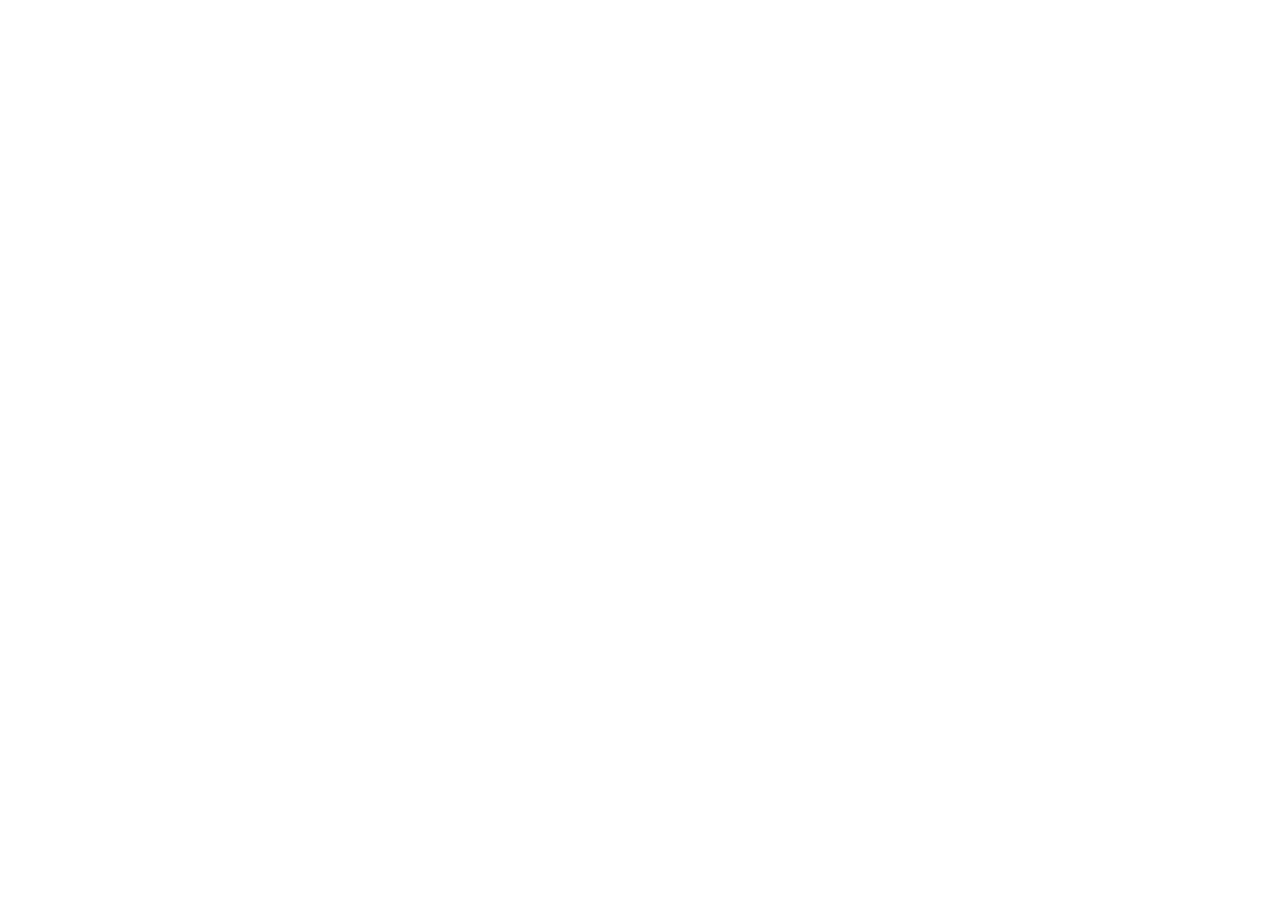
==== index.html @ c34fb23b "gg" ====
<!DOCTYPE html>
<html lang="en">
<head>
    <meta charset="UTF-8">
    <meta http-equiv="X-UA-Compatible" content="IE=edge">
    <meta name="viewport" content="width=device-width, initial-scale=1.0">
    <title>Portfolio</title>

    <!-- font 불러오기-->
    <link href="https://fonts.googleapis.com/css2?family=Noto+Sans+KR:wght@400;700;900&display=swap" rel="stylesheet">

    <!-- Style 불러오기 -->
    <link rel="stylesheet" href="./src/css/index.css">

    <!-- 스크립트 불러오기 -->
    <script src="./src/scripts/jquery-3.6.0.min.js" defer></script>
    <script src="./src/scripts/main.js"></script>
</head>
<body>
    <header class="header">

    </header>
</body>
</html>
---- src/css/index.css ----
/* http://meyerweb.com/eric/tools/css/reset/ 
   v2.0 | 20110126
   License: none (public domain)
*/
html, body, div, span, applet, object, iframe,
h1, h2, h3, h4, h5, h6, p, blockquote, pre,
a, abbr, acronym, address, big, cite, code,
del, dfn, em, img, ins, kbd, q, s, samp,
small, strike, strong, sub, sup, tt, var,
b, u, i, center,
dl, dt, dd, ol, ul, li,
fieldset, form, label, legend,
table, caption, tbody, tfoot, thead, tr, th, td,
article, aside, canvas, details, embed,
figure, figcaption, footer, header, hgroup,
menu, nav, output, ruby, section, summary,
time, mark, audio, video {
  margin: 0;
  padding: 0;
  border: 0;
  font-size: 100%;
  font: inherit;
  vertical-align: baseline;
}

/* HTML5 display-role reset for older browsers */
article, aside, details, figcaption, figure,
footer, header, hgroup, menu, nav, section {
  display: block;
}

body {
  line-height: 1;
}

ol, ul {
  list-style: none;
}

blockquote, q {
  quotes: none;
}

blockquote:before, blockquote:after,
q:before, q:after {
  content: "";
  content: none;
}

table {
  border-collapse: collapse;
  border-spacing: 0;
}
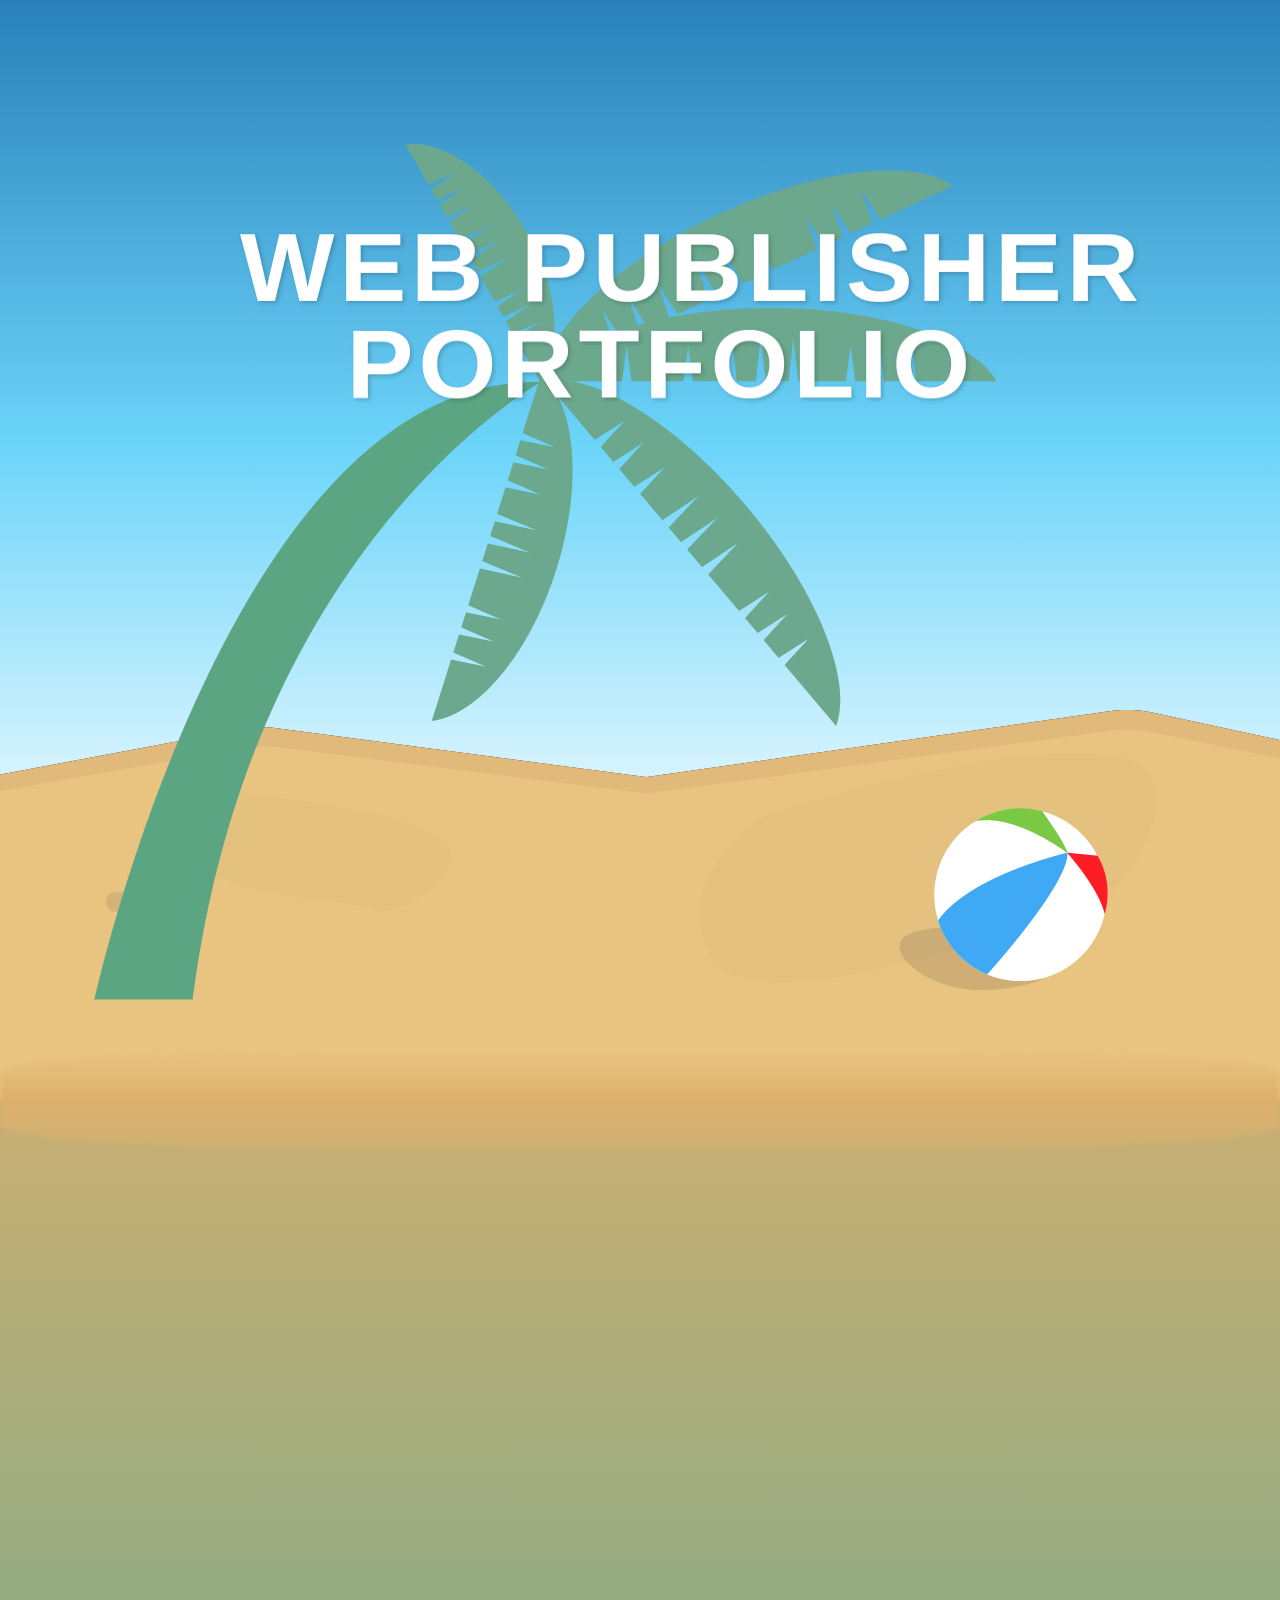
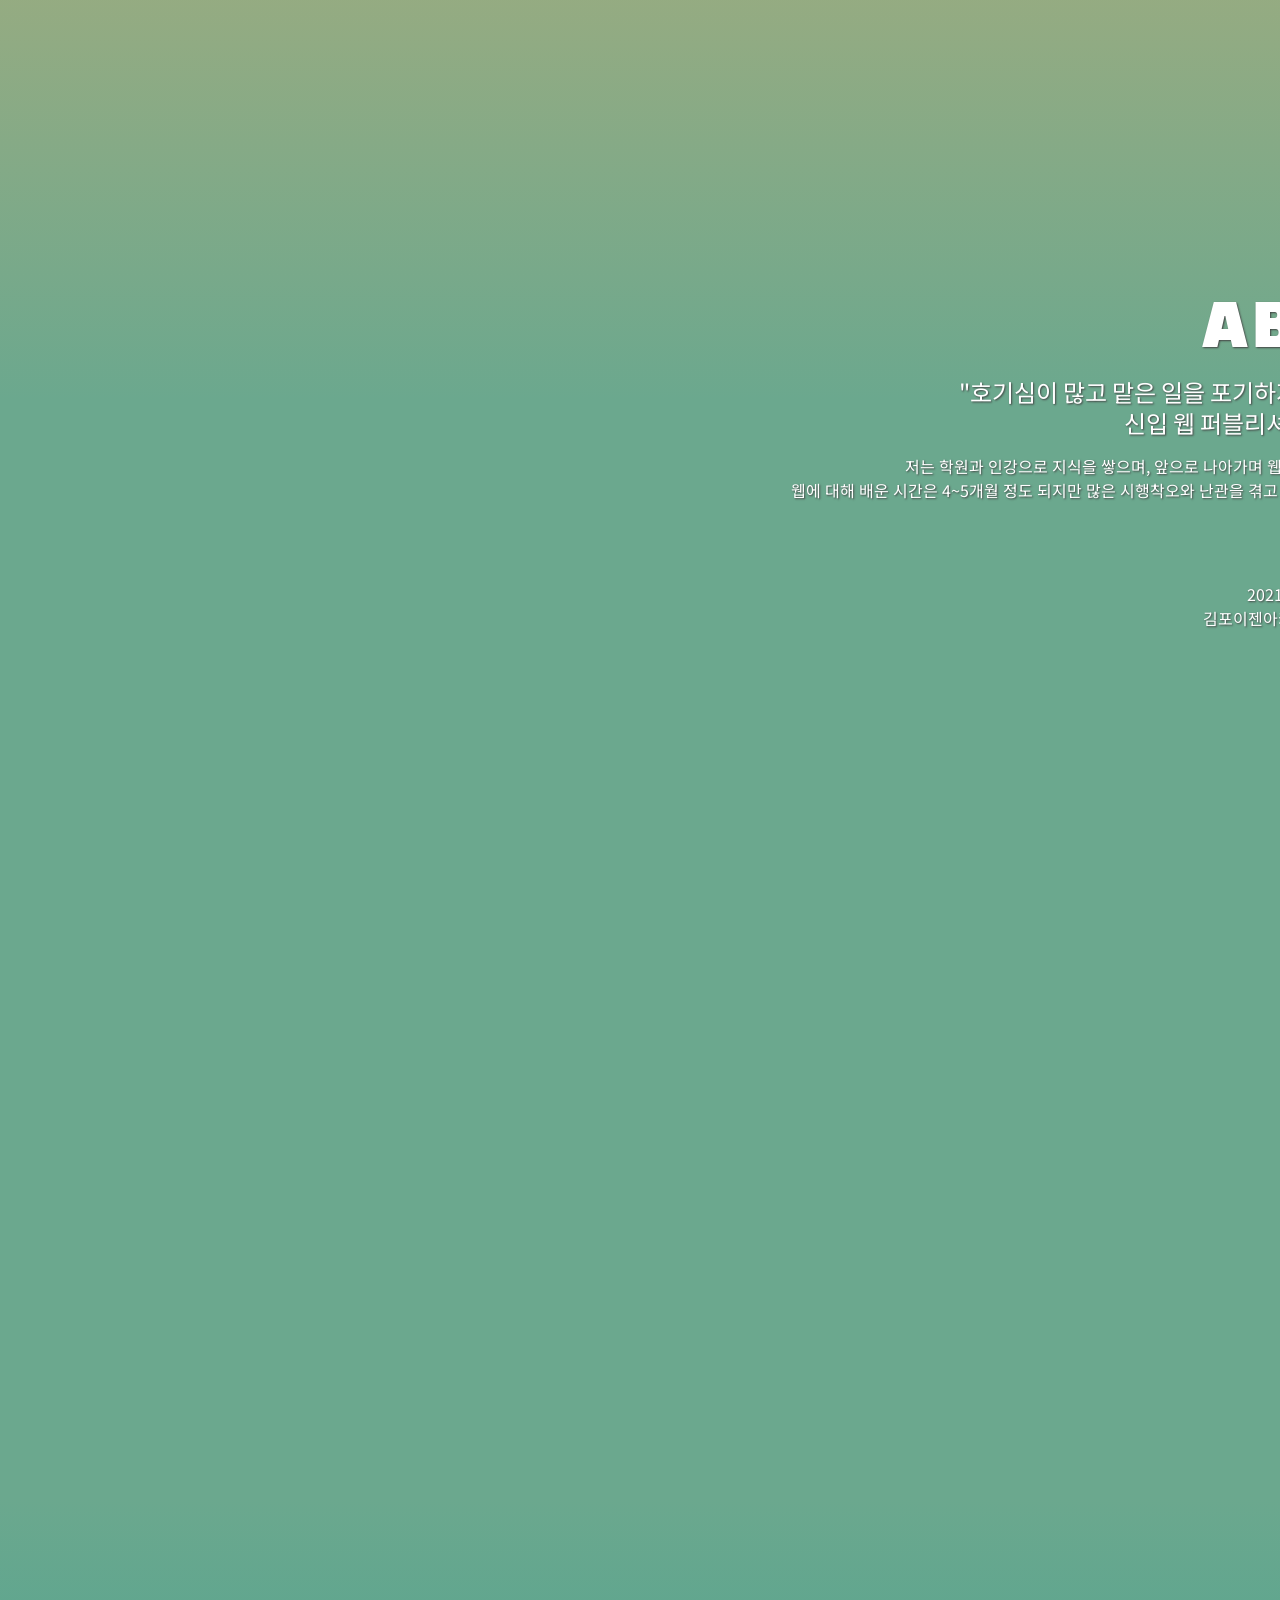
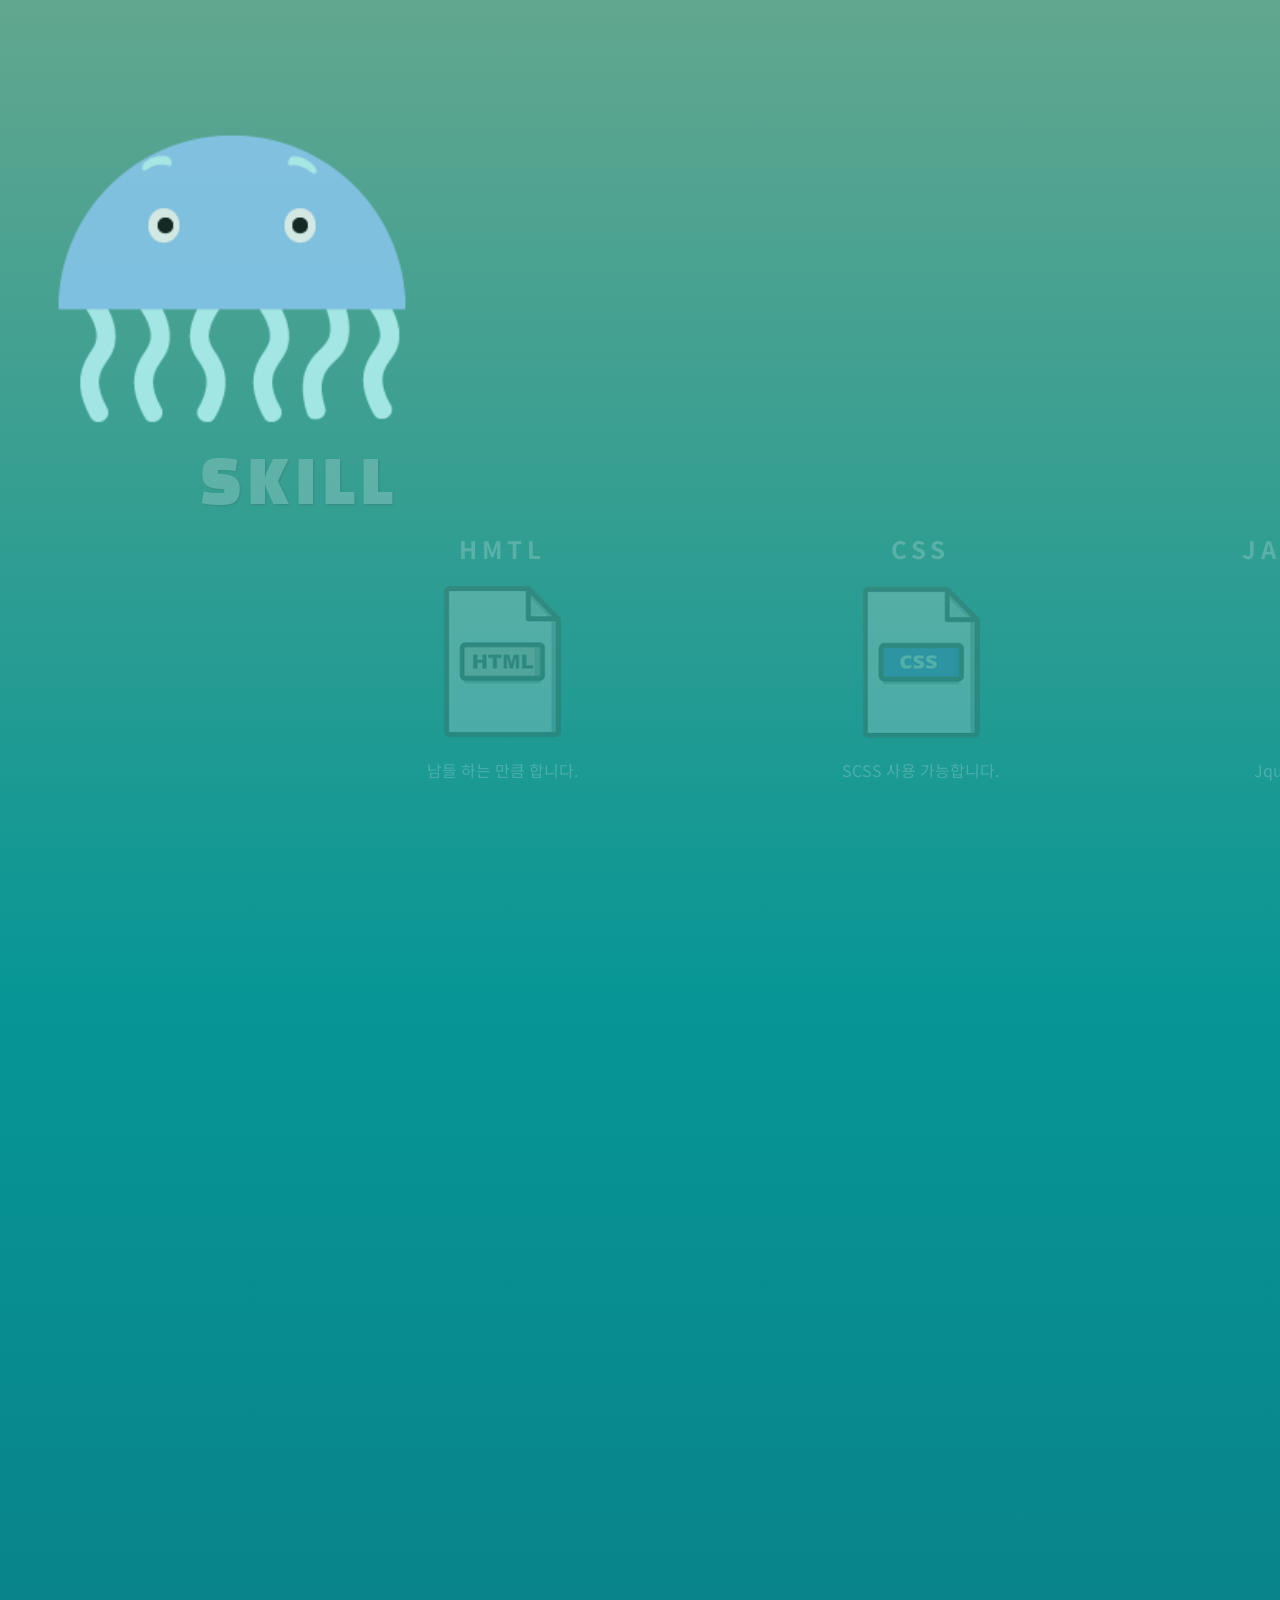
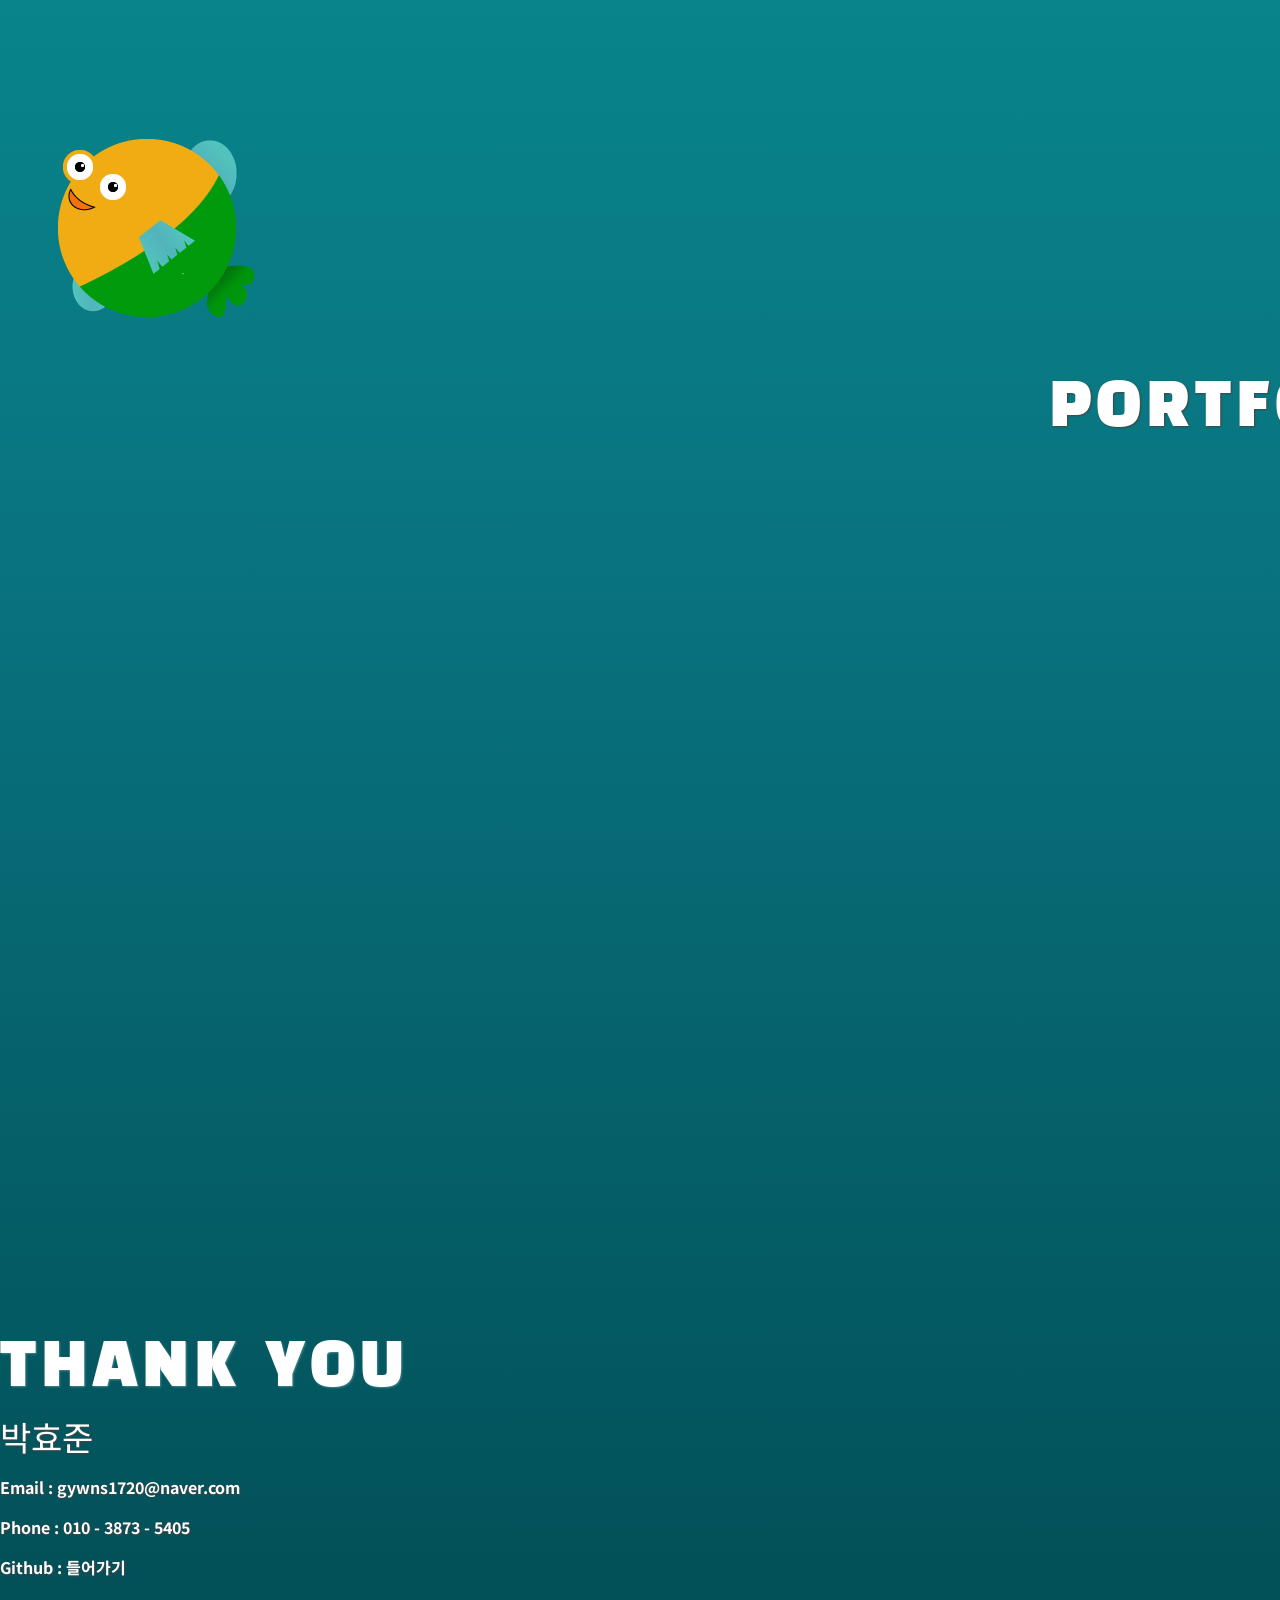
==== commit 2c0e1a12: "Update 0.1" ====
--- a/index.html
+++ b/index.html
@@ -1,24 +1,217 @@
 <!DOCTYPE html>
 <html lang="en">
+
 <head>
     <meta charset="UTF-8">
     <meta http-equiv="X-UA-Compatible" content="IE=edge">
     <meta name="viewport" content="width=device-width, initial-scale=1.0">
     <title>Portfolio</title>
-
+    <link rel="icon" type="image/png" sizes="32x32" href="/src/images/favicon.ico">
     <!-- font 불러오기-->
-    <link href="https://fonts.googleapis.com/css2?family=Noto+Sans+KR:wght@400;700;900&display=swap" rel="stylesheet">
+    <link
+        href="https://fonts.googleapis.com/css2?family=Black+Han+Sans&family=Noto+Sans+KR:wght@400;700;900&display=swap"
+        rel="stylesheet">
 
     <!-- Style 불러오기 -->
     <link rel="stylesheet" href="./src/css/index.css">
 
     <!-- 스크립트 불러오기 -->
     <script src="./src/scripts/jquery-3.6.0.min.js" defer></script>
-    <script src="./src/scripts/main.js"></script>
+    <script src="./src/scripts/snap.svg-min.js" defer></script>
+    <!-- Lodash 의 타이머 -->
+    <script src="./src/scripts/lodash.min.js" defer></script>
+
+
+    <script src="./src/scripts/stack.js"></script>
+    <script src="./src/scripts/main.js" defer></script>
+
+    <!--
+        font-family: 'Black Han Sans', sans-serif;
+        font-family: 'Noto Sans KR', sans-serif;
+
+     -->
 </head>
+
 <body>
-    <header class="header">
-
+    <header class="header header__background header__background--day">
+
+        <svg class="header__svg">
+            <desc>구름 및 나무, 비치볼</desc>
+            <defs>
+                <g id="cloude">
+                    <ellipse cx="41.5" , cy="49.5" , rx="31" , ry="29"></ellipse>
+                    <ellipse cx="68.5" , cy="51.5" , rx="25.5" , ry="25.5"></ellipse>
+                    <ellipse cx="100" , cy="47" , rx="26.4" , ry="24"></ellipse>
+                </g>
+            </defs>
+
+            <use x="104vw" y="100" xlink:href="#cloude" fill="#ffffff" class="svg__cloude">
+            </use>
+            <use x="120vw" y="50" xlink:href="#cloude" fill="#ffffff" class="svg__cloude">
+            </use>
+            <use x="225vw" y="22" xlink:href="#cloude" fill="#ffffff" class="svg__cloude">
+            </use>
+            <use x="200vw" y="250" xlink:href="#cloude" fill="#ffffff" class="svg__cloude">
+            </use>
+            <use x="313vw" y="400" xlink:href="#cloude" fill="#ffffff" class="svg__cloude">
+            </use>
+            <use x="313vw" y="320" xlink:href="#cloude" fill="#ffffff" class="svg__cloude">
+            </use>
+            <use x="413vw" y="360" xlink:href="#cloude" fill="#ffffff" class="svg__cloude">
+            </use>
+            <use x="413vw" y="220" xlink:href="#cloude" fill="#ffffff" class="svg__cloude">
+            </use>
+        </svg> <!-- 배경 -->
+        <img src="./src/images/bitchball.png" alt="bitchball" class="header__ball">
+
+
+        <div class="header__bottom"></div>
+        <div class="header__line"></div>
+        <img src="./src/images/tree.png" alt="Tree" class="header__tree">
+
+        <div class="header__wrap">
+            <h1 class="header__title">
+                <img src="/src/images/title.svg" alt="Title">
+            </h1>
+        </div>
     </header>
+    <section class="section section__background section__background--day">
+        <div class="section__wrap">
+            <div class="section__wrap--page1">
+                <svg class="about__svg">
+                    <desc>
+                        물방울
+                    </desc>
+                    <defs>
+                        <g id="water">
+                            <circle cx="83" cy="83" r="81" fill="#C4C4C4" fill-opacity="0.25" stroke="white"
+                                stroke-width="4" />
+                            <path
+                                d="M152.48 57.5C155.618 70.8901 161.716 87.5 149.842 87.5C137.968 87.5 145.48 78.3901 132.342 57.5C118.437 35.3901 107.106 21 118.98 21C130.854 21 143.98 42.5 152.48 57.5Z"
+                                fill="white" />
+                            <circle cx="143" cy="107" r="8" fill="white" />
+                        </g>
+                        <g id="water2">
+                            <circle cx="53.5" cy="53.5" r="51.5" fill="#C4C4C4" fill-opacity="0.25" stroke="white"
+                                stroke-width="4" />
+                            <path
+                                d="M98.2853 37.0632C100.308 45.6942 104.239 56.4006 96.5848 56.4006C88.931 56.4006 93.7733 50.5286 85.3047 37.0632C76.3417 22.8117 69.0382 13.5361 76.692 13.5361C84.3458 13.5361 92.8064 27.3946 98.2853 37.0632Z"
+                                fill="white" />
+                            <ellipse cx="92.1747" cy="68.9699" rx="5.15663" ry="5.15663" fill="white" />
+                        </g>
+                        <g id="water3">
+                            <circle cx="32" cy="32" r="30" fill="#C4C4C4" fill-opacity="0.25" stroke="white"
+                                stroke-width="4" />
+                            <path
+                                d="M7.82821 20.6146C10.4619 16.0125 13.1067 9.72441 16.4564 12.8449C19.8061 15.9654 15.2928 16.5611 13.5092 25.9069C11.6214 35.7983 11.0361 42.8354 7.68638 39.7149C4.33671 36.5944 6.28408 27.0798 7.82821 20.6146Z"
+                                fill="white" />
+                            <ellipse cx="14.0843" cy="45.0843" rx="3.08434" ry="3.08434" fill="white" />
+                        </g>
+                    </defs>
+
+                    <use x="050" y="100" xlink:href="#water" class="svg__water"></use>
+                    <use x="250" y="300" xlink:href="#water2" class="svg__water svg__water--small"></use>
+                    <use x="150" y="400" xlink:href="#water3" class="svg__water"></use>
+                </svg>
+                <div class="section__movebox">
+                    <h2 class="section__title">
+                        about
+                    </h2>
+                    <h3 class="section__subtitle">
+                        "호기심이 많고 맡은 일을 포기하지 않고 도전하는<br>
+                        신입 웹 퍼블리셔 박효준입니다."
+                    </h3>
+                    <p class="section__paragraph">
+                        저는 학원과 인강으로 지식을 쌓으며, 앞으로 나아가며 웹페이지를 제작했습니다.<br>
+                        웹에 대해 배운 시간은 4~5개월 정도 되지만 많은 시행착오와 난관을 겪고 배우며 성장하겠습니다.
+                    </p>
+                    <p class="section__paragraph">
+                        2021. 02. 24<br>
+                        춘천 한림대학교 졸업
+                    </p>
+                    <p class="section__paragraph">
+                        2021. 04. 08 ~ 2021. 08. 26<br>
+                        김포이젠아카데미 학원 웹과정 이수
+                    </p>
+                </div>
+
+            </div>
+            <div class="section__wrap--page2">
+                <img src="./src/images/jellyfish.svg" alt="해파리" class="svg__jellyfish">
+                <div class="section__movebox">
+                    <h2 class="section__title section__title--left">
+                        skill
+                    </h2>
+
+                    <div class="card__container">
+                        <div class="card">
+                            <h3 class="card__title">
+                                HMTL
+                            </h3>
+                            <figure class="card__image">
+                                <img src="./src/images/html5.png" alt="html5">
+                            </figure>
+                            <p class="card__description">
+                                남들 하는 만큼 합니다.
+                            </p>
+                        </div>
+                        <div class="card">
+                            <h3 class="card__title">
+                                CSS
+                            </h3>
+                            <figure class="card__image">
+                                <img src="./src/images/css.png" alt="css">
+                            </figure>
+                            <p class="card__description">
+                                SCSS 사용 가능합니다.
+                            </p>
+                        </div>
+                        <div class="card">
+                            <h3 class="card__title">
+                                JavaScript
+                            </h3>
+                            <figure class="card__image">
+                                <img src="./src/images/javascript.png" alt="javascript">
+                            </figure>
+                            <p class="card__description">
+                                Jquery 사용 가능합니다.
+                            </p>
+                        </div>
+                    </div>
+                </div>
+
+            </div>
+            <div class="section__wrap--page3">
+                <img src="./src/images/fish.svg" alt="fish" class="svg__fish">
+                <div class="section__movebox">
+                    <h2 class="section__title">
+                        portfolio
+                    </h2>
+                </div>
+
+            </div>
+            <div class="section__wrap--page4">
+                <h2 class="section__title section__title--left">
+                    Thank you
+                </h2>
+                <h3 class="section__subtitle section__subtitle--left
+                section__subtitle--large">
+                    박효준
+                </h3>
+                <p class="section__paragraph section__paragraph--left section__paragraph--bold">
+                    Email : gywns1720@naver.com
+                </p>
+                <p class="section__paragraph section__paragraph--left section__paragraph--bold">
+                    Phone : 010 - 3873 - 5405
+                </p>
+                <p class="section__paragraph section__paragraph--left section__paragraph--bold">
+                    Github : <a href="https://github.com/HyoJuns?tab=repositories">
+                        들어가기
+                    </a>
+                </p>
+            </div>
+        </div>
+    </section>
 </body>
+
 </html>
--- a/src/css/index.css
+++ b/src/css/index.css
@@ -1,20 +1,88 @@
-/* http://meyerweb.com/eric/tools/css/reset/ 
+/* http://meyerweb.com/eric/tools/css/reset/
    v2.0 | 20110126
    License: none (public domain)
 */
-html, body, div, span, applet, object, iframe,
-h1, h2, h3, h4, h5, h6, p, blockquote, pre,
-a, abbr, acronym, address, big, cite, code,
-del, dfn, em, img, ins, kbd, q, s, samp,
-small, strike, strong, sub, sup, tt, var,
-b, u, i, center,
-dl, dt, dd, ol, ul, li,
-fieldset, form, label, legend,
-table, caption, tbody, tfoot, thead, tr, th, td,
-article, aside, canvas, details, embed,
-figure, figcaption, footer, header, hgroup,
-menu, nav, output, ruby, section, summary,
-time, mark, audio, video {
+html,
+body,
+div,
+span,
+applet,
+object,
+iframe,
+h1,
+h2,
+h3,
+h4,
+h5,
+h6,
+p,
+blockquote,
+pre,
+a,
+abbr,
+acronym,
+address,
+big,
+cite,
+code,
+del,
+dfn,
+em,
+img,
+ins,
+kbd,
+q,
+s,
+samp,
+small,
+strike,
+strong,
+sub,
+sup,
+tt,
+var,
+b,
+u,
+i,
+center,
+dl,
+dt,
+dd,
+ol,
+ul,
+li,
+fieldset,
+form,
+label,
+legend,
+table,
+caption,
+tbody,
+tfoot,
+thead,
+tr,
+th,
+td,
+article,
+aside,
+canvas,
+details,
+embed,
+figure,
+figcaption,
+footer,
+header,
+hgroup,
+menu,
+nav,
+output,
+ruby,
+section,
+summary,
+time,
+mark,
+audio,
+video {
   margin: 0;
   padding: 0;
   border: 0;
@@ -24,8 +92,17 @@
 }
 
 /* HTML5 display-role reset for older browsers */
-article, aside, details, figcaption, figure,
-footer, header, hgroup, menu, nav, section {
+article,
+aside,
+details,
+figcaption,
+figure,
+footer,
+header,
+hgroup,
+menu,
+nav,
+section {
   display: block;
 }
 
@@ -33,16 +110,20 @@
   line-height: 1;
 }
 
-ol, ul {
+ol,
+ul {
   list-style: none;
 }
 
-blockquote, q {
+blockquote,
+q {
   quotes: none;
 }
 
-blockquote:before, blockquote:after,
-q:before, q:after {
+blockquote:before,
+blockquote:after,
+q:before,
+q:after {
   content: "";
   content: none;
 }
@@ -50,4 +131,270 @@
 table {
   border-collapse: collapse;
   border-spacing: 0;
+}
+
+* {
+  margin: 0;
+  padding: 0;
+  box-sizing: border-box;
+}
+
+html {
+  font-size: 62.5%;
+}
+
+body {
+  font-family: "Noto Sans KR", sans-serif;
+  min-height: 100vh;
+  overflow-x: hidden;
+  scroll-behavior: smooth;
+}
+
+#header__layout {
+  width: inherit;
+  height: inherit;
+}
+
+.header {
+  width: 100vw;
+  height: 100vh;
+  min-height: 100vh;
+}
+.header__background--day {
+  background: linear-gradient(180deg, #2980b9, #6dd5fa, #ffffff);
+  background-attachment: scroll;
+}
+.header__wrap {
+  width: 1440px;
+  height: 100%;
+  margin: 0 auto;
+  position: relative;
+}
+.header__title {
+  position: absolute;
+  top: 20rem;
+  left: 50%;
+  transform-origin: center;
+  transform: translate(-50%, 0) rotateX(0deg);
+  transition: all 1s cubic-bezier(0.63, 0.03, 0.95, 1.43);
+}
+.header__svg {
+  position: absolute;
+  width: 100vw;
+  height: 100%;
+  top: 0;
+  left: 0;
+  z-index: 0;
+}
+.header__bottom {
+  position: absolute;
+  width: 100vw;
+  height: 400px;
+  bottom: -20rem;
+  background: url("../images/dirt1.svg");
+}
+.header__line {
+  position: absolute;
+  bottom: -25rem;
+  width: 100vw;
+  height: 100px;
+  background: linear-gradient(180deg, #e9c481, #deb16c, #ccb072);
+  filter: blur(2px);
+  border-radius: 25%;
+}
+.header__ball {
+  position: absolute;
+  right: 50px;
+  bottom: -20rem;
+  z-index: 10;
+  transform: scale(1);
+  transition: transform 0.5s ease;
+}
+.header__ball:hover {
+  transform: scale(1.1);
+}
+.header__tree {
+  position: absolute;
+  left: 20px;
+  bottom: -10rem;
+  z-index: 0;
+}
+
+.section {
+  width: 100vw;
+  height: 5500px;
+  min-height: 100vh;
+}
+.section__background--day {
+  background: linear-gradient(180deg, #deb16c, #6ba88e, #6ba88e, #079695, #097581, #025058);
+}
+.section__movebox {
+  transform: translateX(200px);
+  opacity: 0.2;
+  transition: all 0.5s ease;
+}
+.section__wrap {
+  width: 1440px;
+  margin: 0 auto;
+  display: grid;
+  height: inherit;
+  grid-template-columns: repeat(2, 1fr);
+  grid-template-rows: 500px repeat(3, 1fr);
+  grid-template-areas: "about about" "skill skill" "portfolio portfolio" "footer footer";
+  position: relative;
+  padding-top: 100rem;
+  gap: 90rem;
+}
+.section__wrap--page1 {
+  position: relative;
+  height: 10%;
+  outline: none;
+  grid-area: about;
+}
+@supports (display: grid) {
+  .section__wrap--page1 {
+    height: 100%;
+  }
+}
+@supports not (display: grid) {
+  .section__wrap--page1 {
+    height: 10%;
+  }
+}
+.section__wrap--page2 {
+  position: relative;
+  height: 40%;
+  outline: none;
+  grid-area: skill;
+}
+@supports (display: grid) {
+  .section__wrap--page2 {
+    height: 100%;
+  }
+}
+@supports not (display: grid) {
+  .section__wrap--page2 {
+    height: 40%;
+  }
+}
+.section__wrap--page3 {
+  position: relative;
+  height: 40%;
+  outline: none;
+  grid-area: portfolio;
+}
+@supports (display: grid) {
+  .section__wrap--page3 {
+    height: 100%;
+  }
+}
+@supports not (display: grid) {
+  .section__wrap--page3 {
+    height: 40%;
+  }
+}
+.section__wrap--page4 {
+  position: relative;
+  height: 10%;
+  outline: none;
+  grid-area: footer;
+}
+@supports (display: grid) {
+  .section__wrap--page4 {
+    height: 100%;
+  }
+}
+@supports not (display: grid) {
+  .section__wrap--page4 {
+    height: 10%;
+  }
+}
+.section__title {
+  font-family: "Black Han Sans", sans-serif;
+  font-size: 6rem;
+  text-align: right;
+  text-transform: uppercase;
+  letter-spacing: 0.5rem;
+  text-shadow: 1px 1px 2px #444;
+  mix-blend-mode: screen;
+  color: #fff;
+}
+.section__title--left {
+  text-align: left;
+}
+.section__subtitle {
+  margin-top: 1.6rem;
+  font-size: 2.4rem;
+  text-align: right;
+  line-height: 1.3;
+  color: #fff;
+  font-weight: 400;
+  text-shadow: 1px 1px 2px #444;
+}
+.section__subtitle--left {
+  text-align: left;
+}
+.section__subtitle--large {
+  font-size: 3.4rem;
+}
+.section__paragraph {
+  margin-top: 1.6rem;
+  text-align: right;
+  font-size: 1.6rem;
+  color: #fff;
+  line-height: 1.5;
+  text-shadow: 1px 1px 2px #444;
+}
+.section__paragraph--left {
+  text-align: left;
+}
+.section__paragraph--bold {
+  font-weight: bold;
+}
+.section__paragraph > a {
+  text-decoration: none;
+  color: inherit;
+}
+
+.section--active {
+  transform: translateX(0);
+  opacity: 1;
+}
+
+.about__svg {
+  position: absolute;
+  bottom: -100rem;
+  left: -10rem;
+  width: 600px;
+  height: 600px;
+  opacity: 0;
+  transition: bottom 2s ease;
+}
+.about__svg--active {
+  bottom: 0;
+  opacity: 1;
+}
+
+.card__container {
+  display: flex;
+  margin-top: 2rem;
+  gap: 16px;
+  justify-content: space-evenly;
+}
+
+.card__title {
+  font-size: 2.4rem;
+  text-align: center;
+  color: white;
+  letter-spacing: 5px;
+  text-transform: uppercase;
+  font-weight: bold;
+}
+.card__image > img {
+  vertical-align: baseline;
+}
+.card__description {
+  font-size: 1.6rem;
+  text-align: center;
+  color: white;
 }
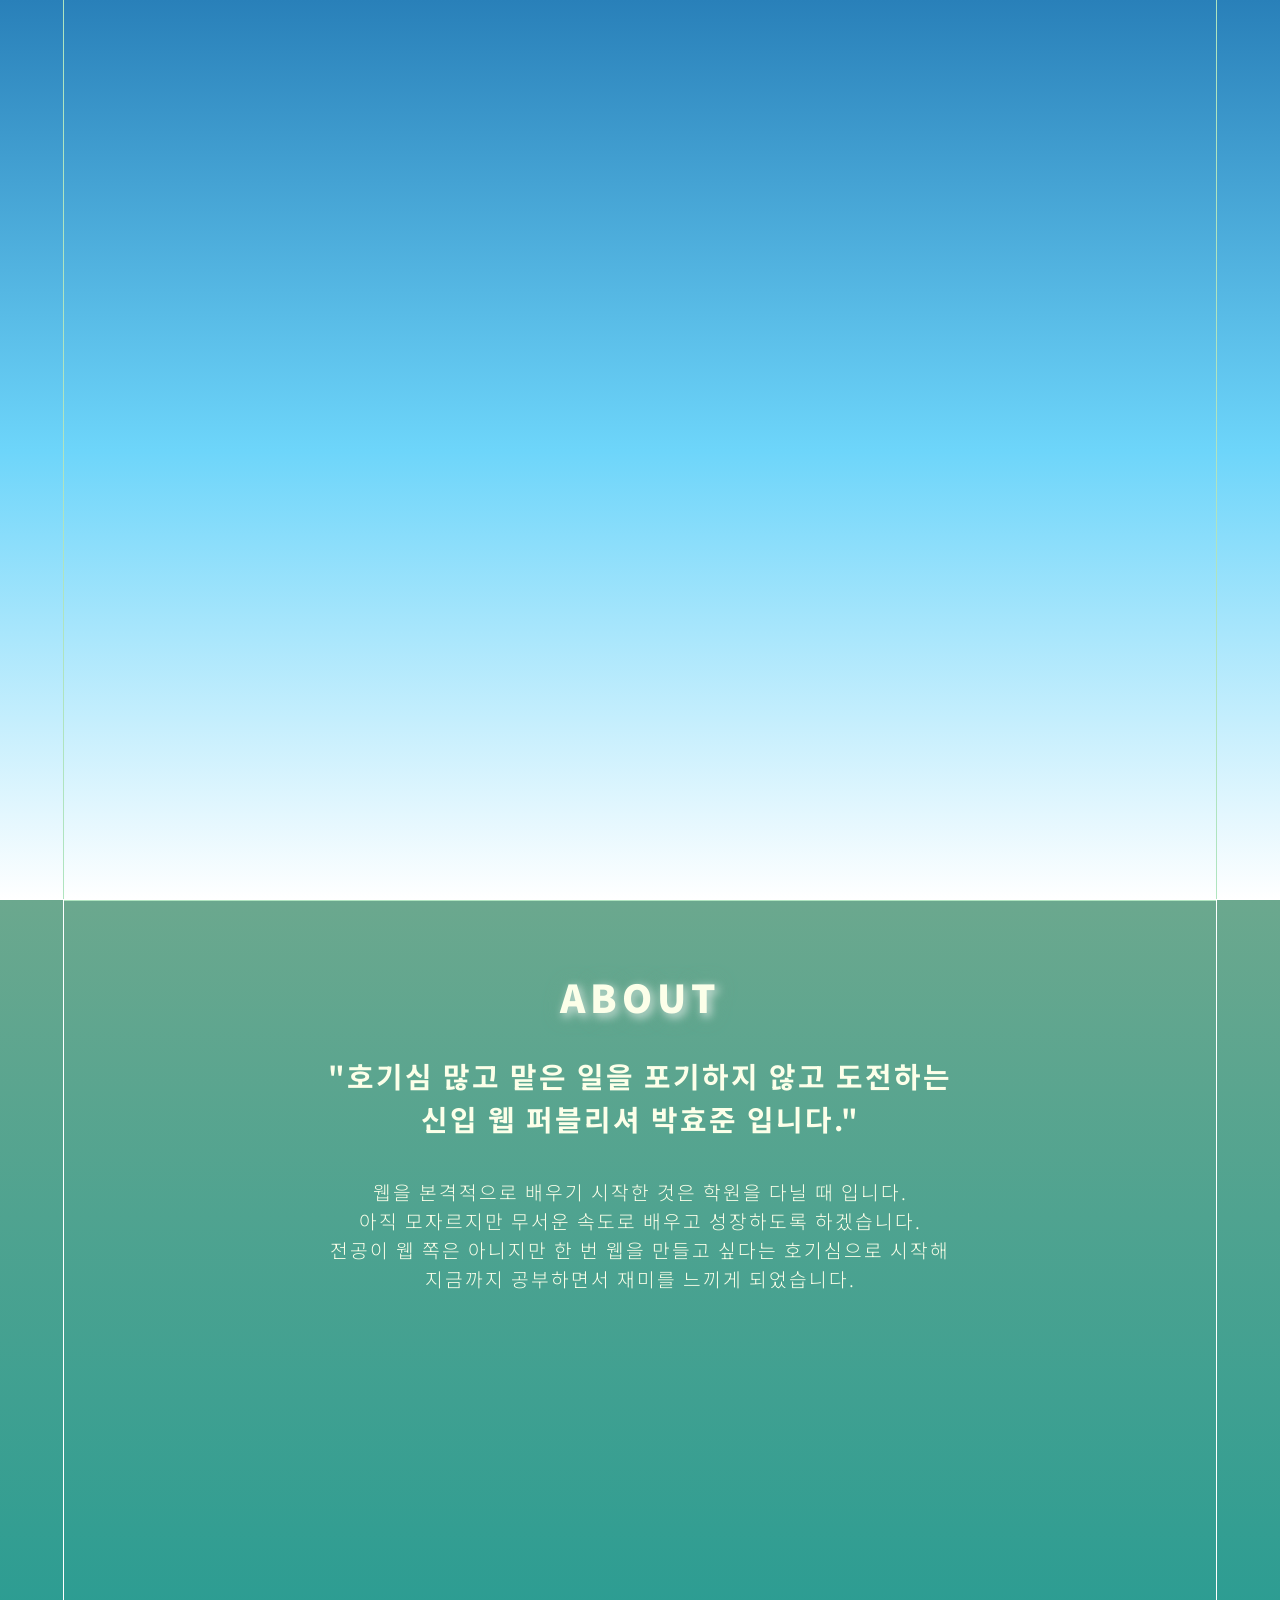
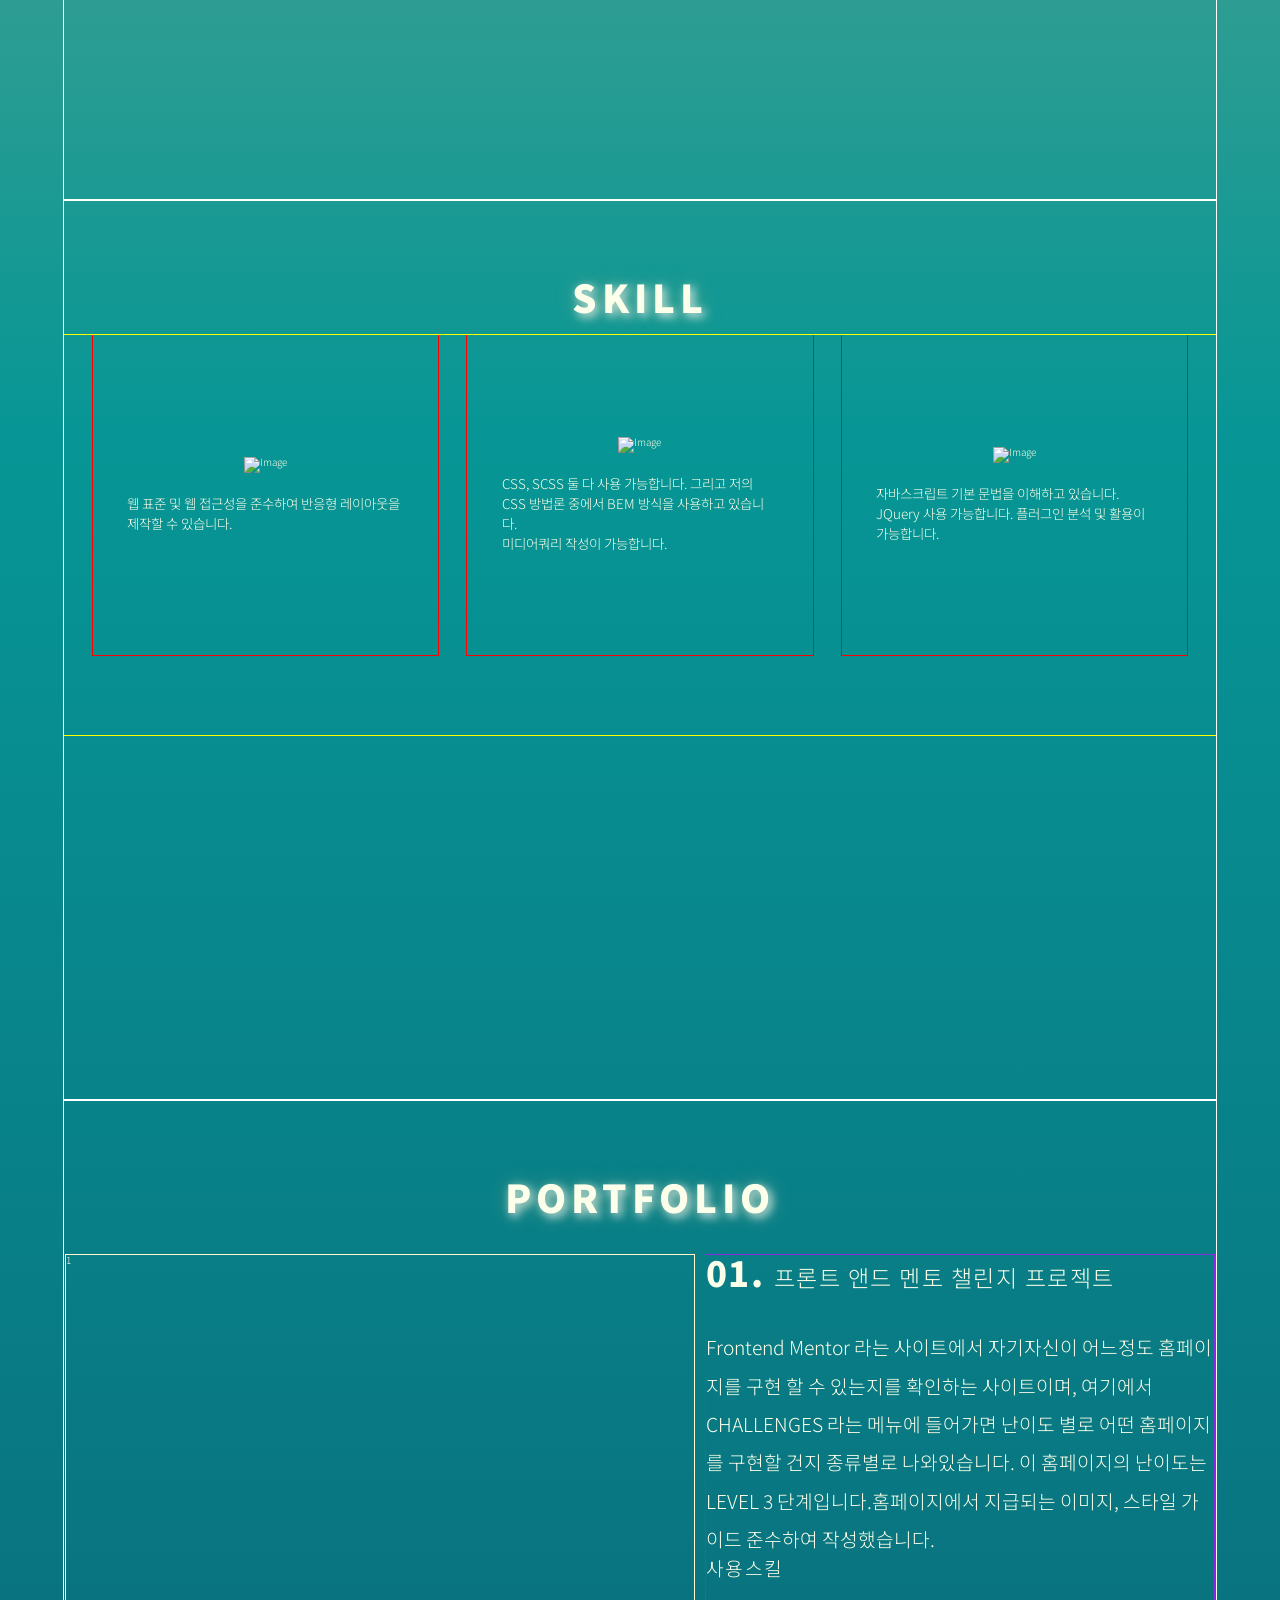
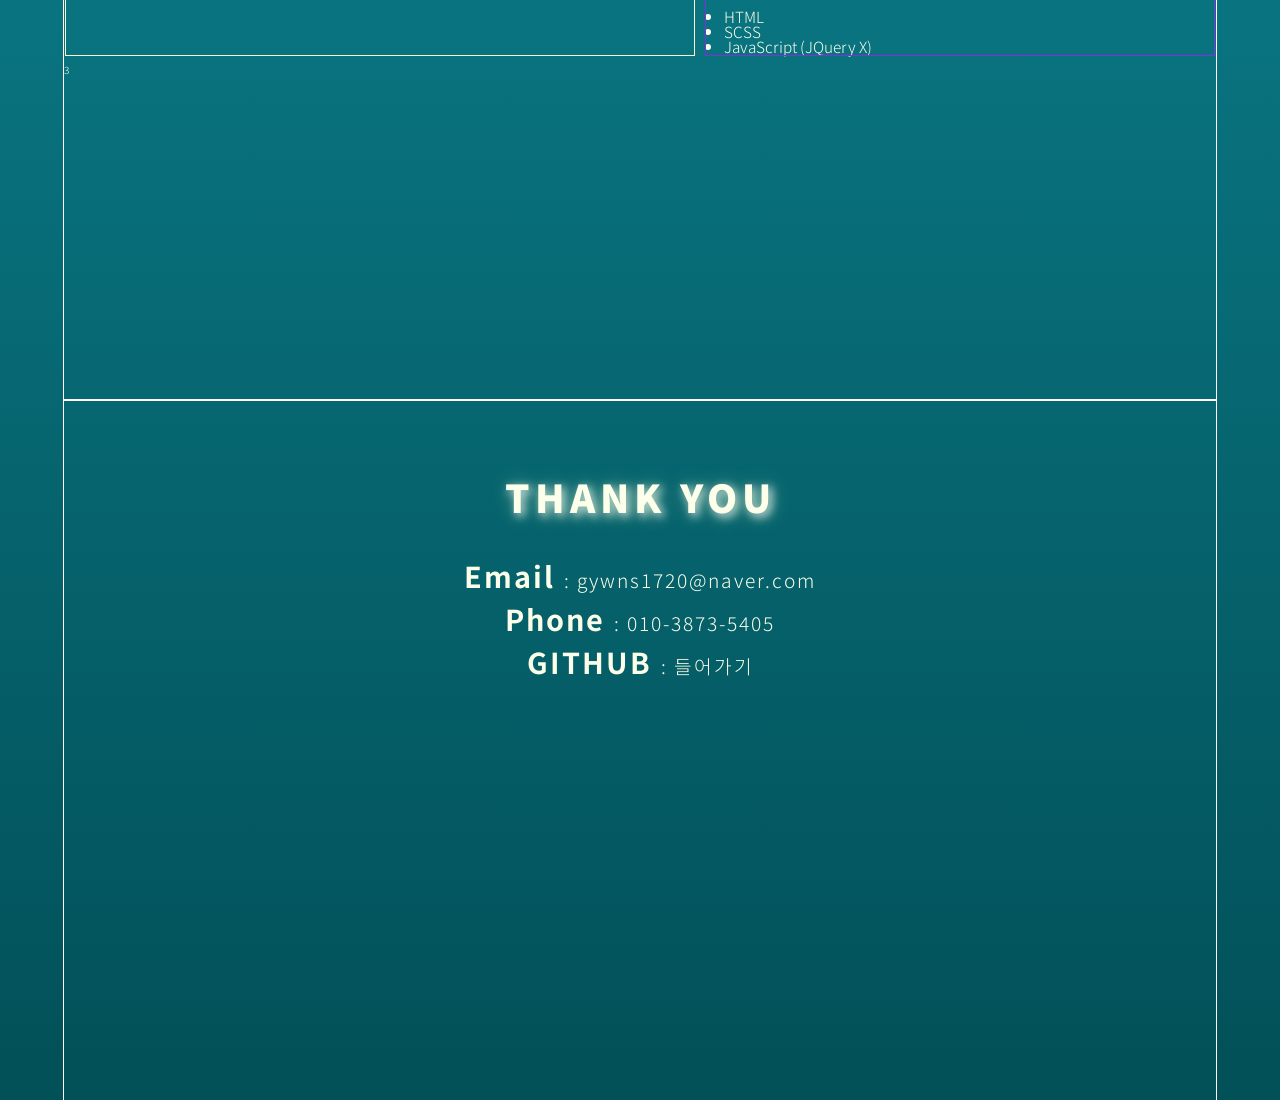
==== commit 664d9260: "수정" ====
--- a/index.html
+++ b/index.html
@@ -7,10 +7,6 @@
     <meta name="viewport" content="width=device-width, initial-scale=1.0">
     <title>Portfolio</title>
     <link rel="icon" type="image/png" sizes="32x32" href="/src/images/favicon.ico">
-    <!-- font 불러오기-->
-    <link
-        href="https://fonts.googleapis.com/css2?family=Black+Han+Sans&family=Noto+Sans+KR:wght@400;700;900&display=swap"
-        rel="stylesheet">
 
     <!-- Style 불러오기 -->
     <link rel="stylesheet" href="./src/css/index.css">
@@ -22,196 +18,146 @@
     <script src="./src/scripts/lodash.min.js" defer></script>
 
 
-    <script src="./src/scripts/stack.js"></script>
-    <script src="./src/scripts/main.js" defer></script>
-
-    <!--
-        font-family: 'Black Han Sans', sans-serif;
-        font-family: 'Noto Sans KR', sans-serif;
-
-     -->
 </head>
 
 <body>
-    <header class="header header__background header__background--day">
+    <header class="header">
+        <div class="header__wrap">
+            <svg class="header__svg">
 
-        <svg class="header__svg">
-            <desc>구름 및 나무, 비치볼</desc>
-            <defs>
-                <g id="cloude">
-                    <ellipse cx="41.5" , cy="49.5" , rx="31" , ry="29"></ellipse>
-                    <ellipse cx="68.5" , cy="51.5" , rx="25.5" , ry="25.5"></ellipse>
-                    <ellipse cx="100" , cy="47" , rx="26.4" , ry="24"></ellipse>
-                </g>
-            </defs>
-
-            <use x="104vw" y="100" xlink:href="#cloude" fill="#ffffff" class="svg__cloude">
-            </use>
-            <use x="120vw" y="50" xlink:href="#cloude" fill="#ffffff" class="svg__cloude">
-            </use>
-            <use x="225vw" y="22" xlink:href="#cloude" fill="#ffffff" class="svg__cloude">
-            </use>
-            <use x="200vw" y="250" xlink:href="#cloude" fill="#ffffff" class="svg__cloude">
-            </use>
-            <use x="313vw" y="400" xlink:href="#cloude" fill="#ffffff" class="svg__cloude">
-            </use>
-            <use x="313vw" y="320" xlink:href="#cloude" fill="#ffffff" class="svg__cloude">
-            </use>
-            <use x="413vw" y="360" xlink:href="#cloude" fill="#ffffff" class="svg__cloude">
-            </use>
-            <use x="413vw" y="220" xlink:href="#cloude" fill="#ffffff" class="svg__cloude">
-            </use>
-        </svg> <!-- 배경 -->
-        <img src="./src/images/bitchball.png" alt="bitchball" class="header__ball">
-
-
-        <div class="header__bottom"></div>
-        <div class="header__line"></div>
-        <img src="./src/images/tree.png" alt="Tree" class="header__tree">
-
-        <div class="header__wrap">
-            <h1 class="header__title">
-                <img src="/src/images/title.svg" alt="Title">
-            </h1>
+            </svg>
         </div>
     </header>
-    <section class="section section__background section__background--day">
-        <div class="section__wrap">
-            <div class="section__wrap--page1">
-                <svg class="about__svg">
-                    <desc>
-                        물방울
-                    </desc>
-                    <defs>
-                        <g id="water">
-                            <circle cx="83" cy="83" r="81" fill="#C4C4C4" fill-opacity="0.25" stroke="white"
-                                stroke-width="4" />
-                            <path
-                                d="M152.48 57.5C155.618 70.8901 161.716 87.5 149.842 87.5C137.968 87.5 145.48 78.3901 132.342 57.5C118.437 35.3901 107.106 21 118.98 21C130.854 21 143.98 42.5 152.48 57.5Z"
-                                fill="white" />
-                            <circle cx="143" cy="107" r="8" fill="white" />
-                        </g>
-                        <g id="water2">
-                            <circle cx="53.5" cy="53.5" r="51.5" fill="#C4C4C4" fill-opacity="0.25" stroke="white"
-                                stroke-width="4" />
-                            <path
-                                d="M98.2853 37.0632C100.308 45.6942 104.239 56.4006 96.5848 56.4006C88.931 56.4006 93.7733 50.5286 85.3047 37.0632C76.3417 22.8117 69.0382 13.5361 76.692 13.5361C84.3458 13.5361 92.8064 27.3946 98.2853 37.0632Z"
-                                fill="white" />
-                            <ellipse cx="92.1747" cy="68.9699" rx="5.15663" ry="5.15663" fill="white" />
-                        </g>
-                        <g id="water3">
-                            <circle cx="32" cy="32" r="30" fill="#C4C4C4" fill-opacity="0.25" stroke="white"
-                                stroke-width="4" />
-                            <path
-                                d="M7.82821 20.6146C10.4619 16.0125 13.1067 9.72441 16.4564 12.8449C19.8061 15.9654 15.2928 16.5611 13.5092 25.9069C11.6214 35.7983 11.0361 42.8354 7.68638 39.7149C4.33671 36.5944 6.28408 27.0798 7.82821 20.6146Z"
-                                fill="white" />
-                            <ellipse cx="14.0843" cy="45.0843" rx="3.08434" ry="3.08434" fill="white" />
-                        </g>
-                    </defs>
 
-                    <use x="050" y="100" xlink:href="#water" class="svg__water"></use>
-                    <use x="250" y="300" xlink:href="#water2" class="svg__water svg__water--small"></use>
-                    <use x="150" y="400" xlink:href="#water3" class="svg__water"></use>
-                </svg>
-                <div class="section__movebox">
-                    <h2 class="section__title">
-                        about
-                    </h2>
-                    <h3 class="section__subtitle">
-                        "호기심이 많고 맡은 일을 포기하지 않고 도전하는<br>
-                        신입 웹 퍼블리셔 박효준입니다."
-                    </h3>
-                    <p class="section__paragraph">
-                        저는 학원과 인강으로 지식을 쌓으며, 앞으로 나아가며 웹페이지를 제작했습니다.<br>
-                        웹에 대해 배운 시간은 4~5개월 정도 되지만 많은 시행착오와 난관을 겪고 배우며 성장하겠습니다.
-                    </p>
-                    <p class="section__paragraph">
-                        2021. 02. 24<br>
-                        춘천 한림대학교 졸업
-                    </p>
-                    <p class="section__paragraph">
-                        2021. 04. 08 ~ 2021. 08. 26<br>
-                        김포이젠아카데미 학원 웹과정 이수
-                    </p>
+    <section class="section">
+        <article class="about">
+            <div class="about__wrap">
+                <h2 class="section__title">
+                    About
+                </h2>
+                <p class="section__desc">
+                    <strong>
+                        "호기심 많고 맡은 일을 포기하지 않고 도전하는<br>
+                        신입 웹 퍼블리셔 박효준 입니다."
+                    </strong>
+                </p>
+                <p class="section__desc">
+                    웹을 본격적으로 배우기 시작한 것은 학원을 다닐 때 입니다.<br>
+                    아직 모자르지만 무서운 속도로 배우고 성장하도록 하겠습니다.<br>
+                    전공이 웹 쪽은 아니지만 한 번 웹을 만들고 싶다는 호기심으로 시작해<br>
+                    지금까지 공부하면서 재미를 느끼게 되었습니다.<br>
+                </p>
+            </div>
+        </article>
+        <article class="skill">
+            <div class="skill__wrap">
+                <h2 class="section__title">
+                    Skill
+                </h2>
+                <div class="skill__container">
+                    <figure class="skill__card skill__card--html">
+                        <img src="" alt="Image" class="skill__image">
+                        <figcaption class="skill__desc">
+                            웹 표준 및 웹 접근성을 준수하여 반응형 레이아웃을 제작할 수 있습니다.
+                        </figcaption>
+                    </figure>
+                    <figure class="skill__card skill__card--css">
+                        <img src="" alt="Image" class="skill__image">
+                        <figcaption class="skill__desc">
+                            CSS, SCSS 둘 다 사용 가능합니다. 그리고 저의 CSS 방법론 중에서
+                            BEM 방식을 사용하고 있습니다.<br>
+                            미디어쿼리 작성이 가능합니다.
+                        </figcaption>
+                    </figure>
+                    <figure class="skill__card skill__card--javascript">
+                        <img src="" alt="Image" class="skill__image">
+                        <figcaption class="skill__desc">
+                            자바스크립트 기본 문법을 이해하고 있습니다. <br>
+                            JQuery 사용 가능합니다.
+                            플러그인 분석 및 활용이 가능합니다.
+                        </figcaption>
+                    </figure>
                 </div>
+            </div>
 
-            </div>
-            <div class="section__wrap--page2">
-                <img src="./src/images/jellyfish.svg" alt="해파리" class="svg__jellyfish">
-                <div class="section__movebox">
-                    <h2 class="section__title section__title--left">
-                        skill
-                    </h2>
+        </article>
+        <article class="portfolio">
+            <div class="portfolio__wrap">
+                <h2 class="section__title">
+                    Portfolio
+                </h2>
+                <div class="portfolio__mainContainer">
+                    <figure class="portfolio__main">
+                        1
+                    </figure>
+                    <div class="portfolio__textContainer">
+                        <h2 class="portfolio__title">
+                            <strong>
+                                01.
+                            </strong>
+                            프론트 앤드 멘토 챌린지 프로젝트
+                        </h2>
+                        <p class="portfolio__desc">
+                            Frontend Mentor 라는 사이트에서 자기자신이 어느정도 홈페이지를 구현 할 수 있는지를 확인하는 사이트이며, 여기에서 CHALLENGES 라는 메뉴에 들어가면 난이도 별로 어떤 홈페이지를 구현할 건지 종류별로 나와있습니다. 이 홈페이지의 난이도는 LEVEL 3 단계입니다.홈페이지에서 지급되는 이미지, 스타일 가이드 준수하여 작성했습니다.
 
-                    <div class="card__container">
-                        <div class="card">
-                            <h3 class="card__title">
-                                HMTL
-                            </h3>
-                            <figure class="card__image">
-                                <img src="./src/images/html5.png" alt="html5">
-                            </figure>
-                            <p class="card__description">
-                                남들 하는 만큼 합니다.
-                            </p>
-                        </div>
-                        <div class="card">
-                            <h3 class="card__title">
-                                CSS
-                            </h3>
-                            <figure class="card__image">
-                                <img src="./src/images/css.png" alt="css">
-                            </figure>
-                            <p class="card__description">
-                                SCSS 사용 가능합니다.
-                            </p>
-                        </div>
-                        <div class="card">
-                            <h3 class="card__title">
-                                JavaScript
-                            </h3>
-                            <figure class="card__image">
-                                <img src="./src/images/javascript.png" alt="javascript">
-                            </figure>
-                            <p class="card__description">
-                                Jquery 사용 가능합니다.
-                            </p>
-                        </div>
+                        </p>
+
+                        <h3 class="portfolio__subtitle">
+                            사용스킬
+                        </h3>
+
+                        <ul class="portfolio__useskils">
+                            <li class="portfolio__list">
+                                HTML
+                            </li>
+                            <li class="portfolio__list">
+                                SCSS
+                            </li>
+                            <li class="portfolio__list">
+                                JavaScript (JQuery X)
+                            </li>
+                        </ul>
+                    </div>
+                    <div class="portfolio__subContainer">
+                        3
                     </div>
                 </div>
+            </div>
 
-            </div>
-            <div class="section__wrap--page3">
-                <img src="./src/images/fish.svg" alt="fish" class="svg__fish">
-                <div class="section__movebox">
-                    <h2 class="section__title">
-                        portfolio
-                    </h2>
-                </div>
-
-            </div>
-            <div class="section__wrap--page4">
-                <h2 class="section__title section__title--left">
+        </article>
+        <article class="thankyou">
+            <div class="thankyou__wrap">
+                <h2 class="section__title">
                     Thank you
                 </h2>
-                <h3 class="section__subtitle section__subtitle--left
-                section__subtitle--large">
-                    박효준
-                </h3>
-                <p class="section__paragraph section__paragraph--left section__paragraph--bold">
-                    Email : gywns1720@naver.com
-                </p>
-                <p class="section__paragraph section__paragraph--left section__paragraph--bold">
-                    Phone : 010 - 3873 - 5405
-                </p>
-                <p class="section__paragraph section__paragraph--left section__paragraph--bold">
-                    Github : <a href="https://github.com/HyoJuns?tab=repositories">
-                        들어가기
-                    </a>
-                </p>
+                <address class="section__desc">
+                    <strong>
+                        Email
+                    </strong> :
+                    <a href="mailto:gywns1720@naver.com">gywns1720@naver.com</a>
+                    <br>
+                    <strong>
+                        Phone
+                    </strong> :
+                    <a href="tel:010-3873-5405">010-3873-5405</a><br>
+                    <strong>
+                        GITHUB
+                    </strong> :
+                    <a href="https://github.com/HyoJuns/HyoJuns.github.io">들어가기</a>
+                </address>
             </div>
-        </div>
+        </article>
     </section>
+
+    <aside class="aside">
+        <nav class="gnb">
+            <ul class="gnb-list">
+                <li class="gnb-item">
+
+                </li>
+            </ul>
+        </nav>
+    </aside>
 </body>
 
 </html>
--- a/src/css/index.css
+++ b/src/css/index.css
@@ -2,6 +2,7 @@
    v2.0 | 20110126
    License: none (public domain)
 */
+@import url("https://fonts.googleapis.com/css2?family=Noto+Sans+KR:wght@300;400;500;700;900&display=swap");
 html,
 body,
 div,
@@ -145,256 +146,154 @@
 
 body {
   font-family: "Noto Sans KR", sans-serif;
+  font-weight: 300;
   min-height: 100vh;
   overflow-x: hidden;
   scroll-behavior: smooth;
-}
-
-#header__layout {
+  color: #FCFFE9;
+}
+
+.header {
+  height: 100vh;
+  min-height: 700px;
+  background: linear-gradient(180deg, #2980B9, #6DD5FA, #fff);
+}
+.header__wrap {
+  width: 90vmax;
+  height: 100%;
+  margin: 0 auto;
+  outline: 1px solid #afe4bf;
+}
+.header__svg {
   width: inherit;
   height: inherit;
 }
 
-.header {
-  width: 100vw;
+.section {
+  min-height: 100vh;
+  background: linear-gradient(180deg, #6BA88E, #079695, #097581, #025058);
+}
+.section__title {
+  padding-top: 2em;
+  text-align: center;
+  font-size: 3vmax;
+  text-transform: uppercase;
+  font-weight: 900;
+  letter-spacing: 5px;
+  text-shadow: 2px 2px 20px #6BA88E, 3px 3px 10px #fff;
+  user-select: none;
+}
+.section__desc {
+  padding-top: 2em;
+  text-align: center;
+  font-size: 1.5vmax;
+  letter-spacing: 2px;
+  line-height: 1.5;
+}
+.section__desc strong {
+  font-weight: 700;
+  font-size: 1.5em;
+}
+.section__desc a {
+  color: inherit;
+  text-decoration: none;
+}
+.section__desc--left {
+  text-align: left;
+}
+
+.about, .skill, .portfolio, .thankyou {
   height: 100vh;
-  min-height: 100vh;
-}
-.header__background--day {
-  background: linear-gradient(180deg, #2980b9, #6dd5fa, #ffffff);
-  background-attachment: scroll;
-}
-.header__wrap {
-  width: 1440px;
+  min-height: 700px;
+}
+.about__wrap, .skill__wrap, .portfolio__wrap, .thankyou__wrap {
+  width: 90vmax;
   height: 100%;
   margin: 0 auto;
-  position: relative;
-}
-.header__title {
-  position: absolute;
-  top: 20rem;
-  left: 50%;
-  transform-origin: center;
-  transform: translate(-50%, 0) rotateX(0deg);
-  transition: all 1s cubic-bezier(0.63, 0.03, 0.95, 1.43);
-}
-.header__svg {
-  position: absolute;
-  width: 100vw;
-  height: 100%;
-  top: 0;
-  left: 0;
-  z-index: 0;
-}
-.header__bottom {
-  position: absolute;
-  width: 100vw;
+  outline: 1px solid #fff;
+}
+
+.skill__container {
+  margin-top: 2em;
+  width: 100%;
   height: 400px;
-  bottom: -20rem;
-  background: url("../images/dirt1.svg");
-}
-.header__line {
-  position: absolute;
-  bottom: -25rem;
-  width: 100vw;
-  height: 100px;
-  background: linear-gradient(180deg, #e9c481, #deb16c, #ccb072);
-  filter: blur(2px);
-  border-radius: 25%;
-}
-.header__ball {
-  position: absolute;
-  right: 50px;
-  bottom: -20rem;
-  z-index: 10;
-  transform: scale(1);
-  transition: transform 0.5s ease;
-}
-.header__ball:hover {
-  transform: scale(1.1);
-}
-.header__tree {
-  position: absolute;
-  left: 20px;
-  bottom: -10rem;
-  z-index: 0;
-}
-
-.section {
-  width: 100vw;
-  height: 5500px;
-  min-height: 100vh;
-}
-.section__background--day {
-  background: linear-gradient(180deg, #deb16c, #6ba88e, #6ba88e, #079695, #097581, #025058);
-}
-.section__movebox {
-  transform: translateX(200px);
-  opacity: 0.2;
-  transition: all 0.5s ease;
-}
-.section__wrap {
-  width: 1440px;
-  margin: 0 auto;
-  display: grid;
-  height: inherit;
-  grid-template-columns: repeat(2, 1fr);
-  grid-template-rows: 500px repeat(3, 1fr);
-  grid-template-areas: "about about" "skill skill" "portfolio portfolio" "footer footer";
-  position: relative;
-  padding-top: 100rem;
-  gap: 90rem;
-}
-.section__wrap--page1 {
-  position: relative;
-  height: 10%;
-  outline: none;
-  grid-area: about;
-}
-@supports (display: grid) {
-  .section__wrap--page1 {
-    height: 100%;
-  }
-}
-@supports not (display: grid) {
-  .section__wrap--page1 {
-    height: 10%;
-  }
-}
-.section__wrap--page2 {
-  position: relative;
-  height: 40%;
-  outline: none;
-  grid-area: skill;
-}
-@supports (display: grid) {
-  .section__wrap--page2 {
-    height: 100%;
-  }
-}
-@supports not (display: grid) {
-  .section__wrap--page2 {
-    height: 40%;
-  }
-}
-.section__wrap--page3 {
-  position: relative;
-  height: 40%;
-  outline: none;
-  grid-area: portfolio;
-}
-@supports (display: grid) {
-  .section__wrap--page3 {
-    height: 100%;
-  }
-}
-@supports not (display: grid) {
-  .section__wrap--page3 {
-    height: 40%;
-  }
-}
-.section__wrap--page4 {
-  position: relative;
-  height: 10%;
-  outline: none;
-  grid-area: footer;
-}
-@supports (display: grid) {
-  .section__wrap--page4 {
-    height: 100%;
-  }
-}
-@supports not (display: grid) {
-  .section__wrap--page4 {
-    height: 10%;
-  }
-}
-.section__title {
-  font-family: "Black Han Sans", sans-serif;
-  font-size: 6rem;
-  text-align: right;
-  text-transform: uppercase;
-  letter-spacing: 0.5rem;
-  text-shadow: 1px 1px 2px #444;
-  mix-blend-mode: screen;
-  color: #fff;
-}
-.section__title--left {
-  text-align: left;
-}
-.section__subtitle {
-  margin-top: 1.6rem;
-  font-size: 2.4rem;
-  text-align: right;
-  line-height: 1.3;
-  color: #fff;
-  font-weight: 400;
-  text-shadow: 1px 1px 2px #444;
-}
-.section__subtitle--left {
-  text-align: left;
-}
-.section__subtitle--large {
-  font-size: 3.4rem;
-}
-.section__paragraph {
-  margin-top: 1.6rem;
-  text-align: right;
-  font-size: 1.6rem;
-  color: #fff;
+  display: flex;
+  justify-content: space-evenly;
+  align-items: flex-start;
+  outline: 1px solid yellow;
+}
+.skill__card {
+  outline: 1px solid red;
+  width: 30%;
+  height: 80%;
+  display: flex;
+  flex-direction: column;
+  justify-content: center;
+  align-items: center;
+  gap: 2rem;
+}
+.skill__Image {
+  vertical-align: middle;
+  object-fit: cover;
+}
+.skill__desc {
+  width: 80%;
+  font-size: 1.5vmin;
   line-height: 1.5;
-  text-shadow: 1px 1px 2px #444;
-}
-.section__paragraph--left {
-  text-align: left;
-}
-.section__paragraph--bold {
-  font-weight: bold;
-}
-.section__paragraph > a {
-  text-decoration: none;
-  color: inherit;
-}
-
-.section--active {
-  transform: translateX(0);
-  opacity: 1;
-}
-
-.about__svg {
-  position: absolute;
-  bottom: -100rem;
-  left: -10rem;
-  width: 600px;
-  height: 600px;
-  opacity: 0;
-  transition: bottom 2s ease;
-}
-.about__svg--active {
-  bottom: 0;
-  opacity: 1;
-}
-
-.card__container {
+}
+
+.portfolio__mainContainer {
+  margin-top: 4rem;
   display: flex;
-  margin-top: 2rem;
-  gap: 16px;
+  width: 100%;
+  flex-wrap: wrap;
   justify-content: space-evenly;
-}
-
-.card__title {
-  font-size: 2.4rem;
-  text-align: center;
-  color: white;
-  letter-spacing: 5px;
-  text-transform: uppercase;
-  font-weight: bold;
-}
-.card__image > img {
-  vertical-align: baseline;
-}
-.card__description {
-  font-size: 1.6rem;
-  text-align: center;
-  color: white;
+  align-items: flex-start;
+  gap: 1rem;
+}
+.portfolio__main {
+  width: calc(55% - .5rem);
+  height: 400px;
+  outline: 1px solid lemonchiffon;
+}
+.portfolio__textContainer {
+  width: calc(45% - 1rem);
+  height: 400px;
+  outline: 1px solid blueviolet;
+}
+.portfolio__subContainer {
+  width: 100%;
+  height: 200px;
+  outline: brown;
+}
+.portfolio__title {
+  font-size: 1.8vmax;
+  letter-spacing: 1.5px;
+}
+.portfolio__title > strong {
+  font-size: 1.5em;
+  font-weight: 900;
+}
+.portfolio__subtitle {
+  font-size: 1.5vmax;
+  letter-spacing: 1.5px;
+}
+.portfolio__desc {
+  width: 100%;
+  margin-top: 2em;
+  font-size: 1.5vmax;
+  line-height: 2;
+}
+.portfolio__useskils {
+  font-size: 1.2vmax;
+  margin-top: 2em;
+  margin-left: 1.2em;
+}
+.portfolio__list {
+  list-style-type: disc;
+  font-size: 1.2vmax;
+}
+
+.thankyou {
+  height: 40vh;
 }
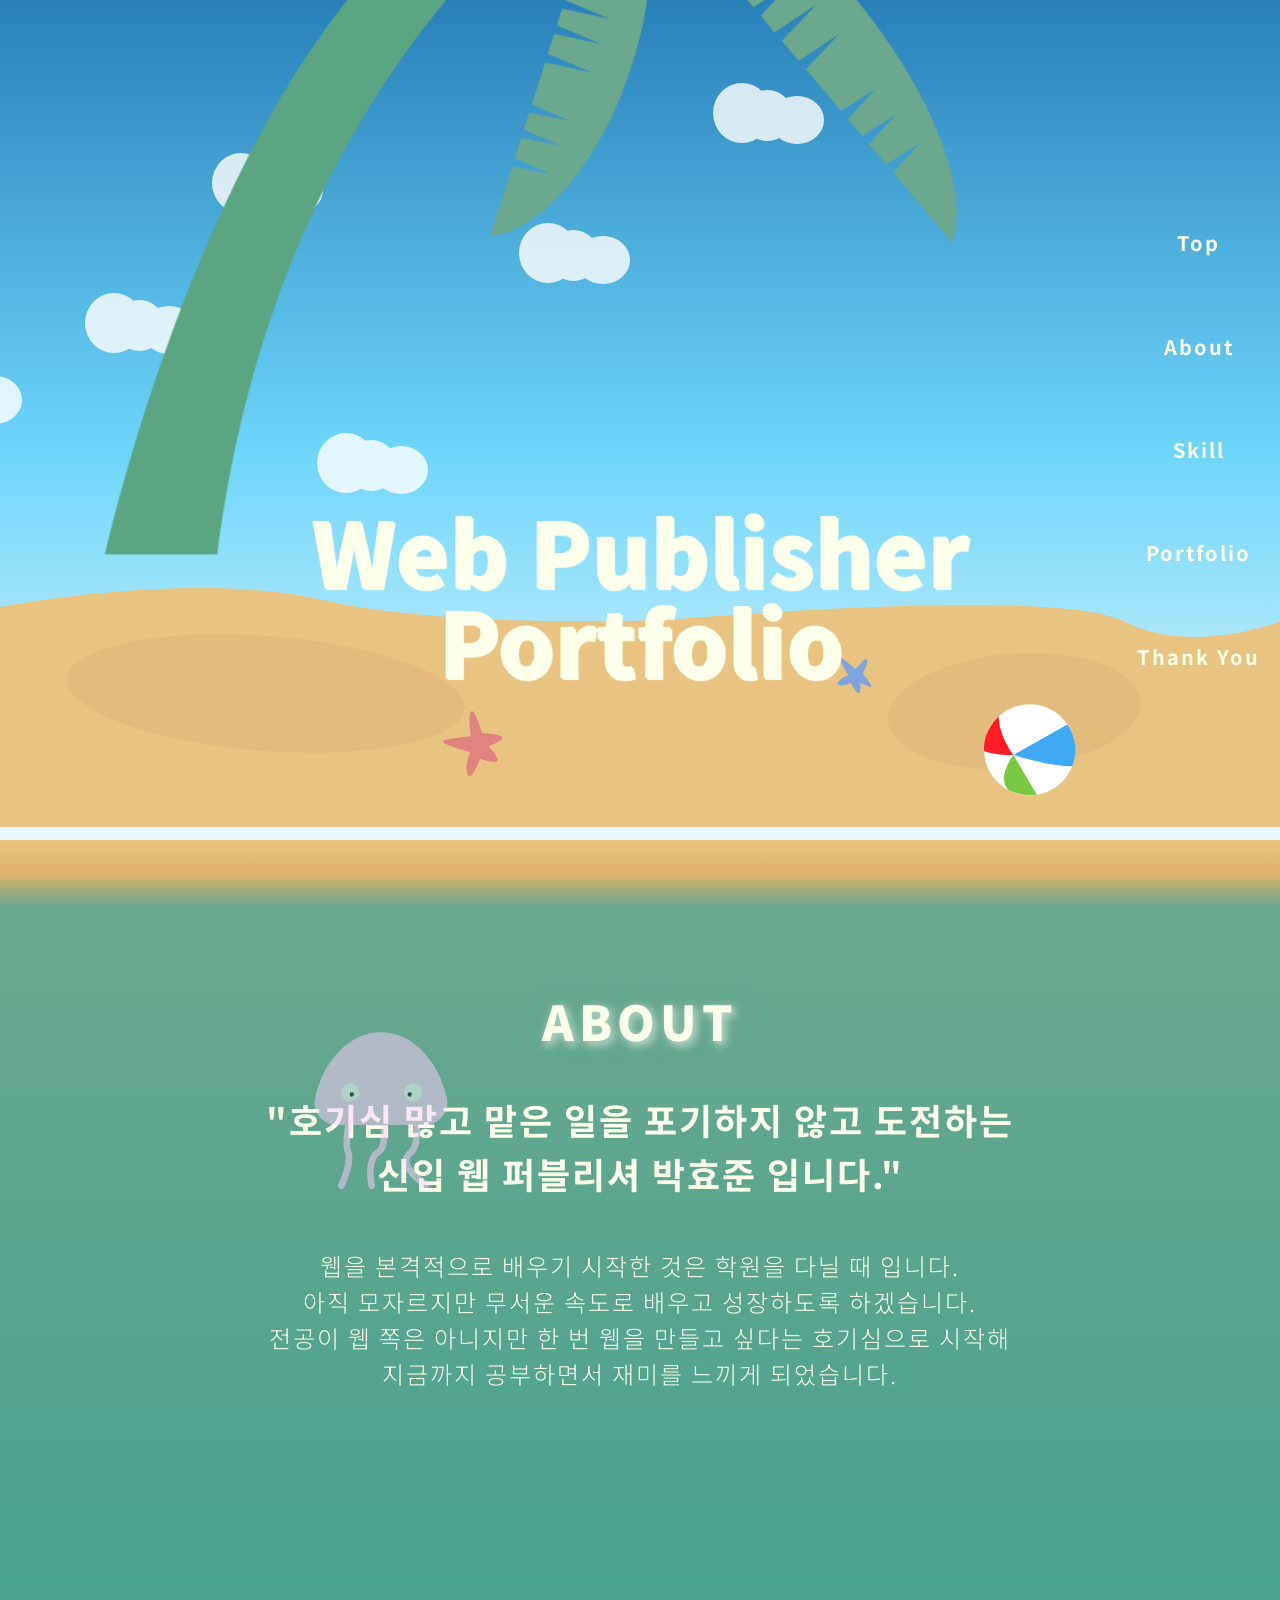
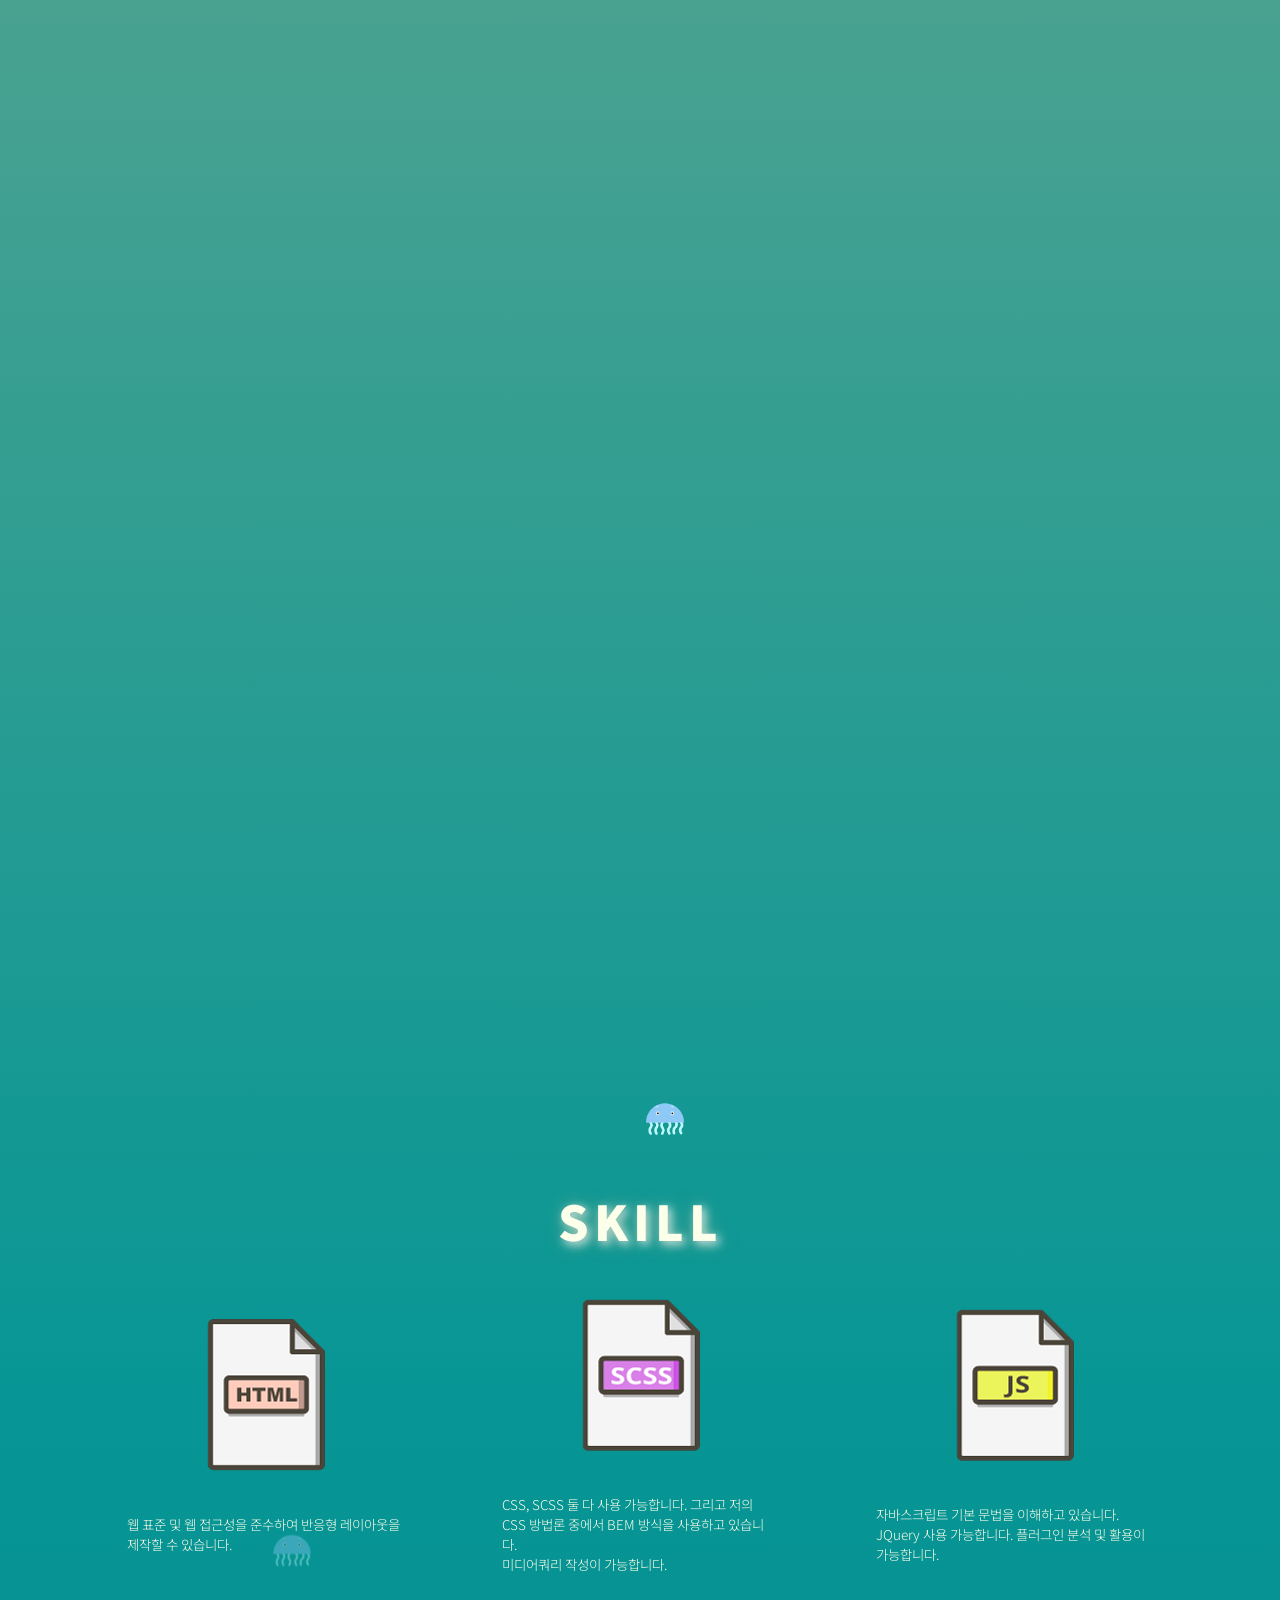
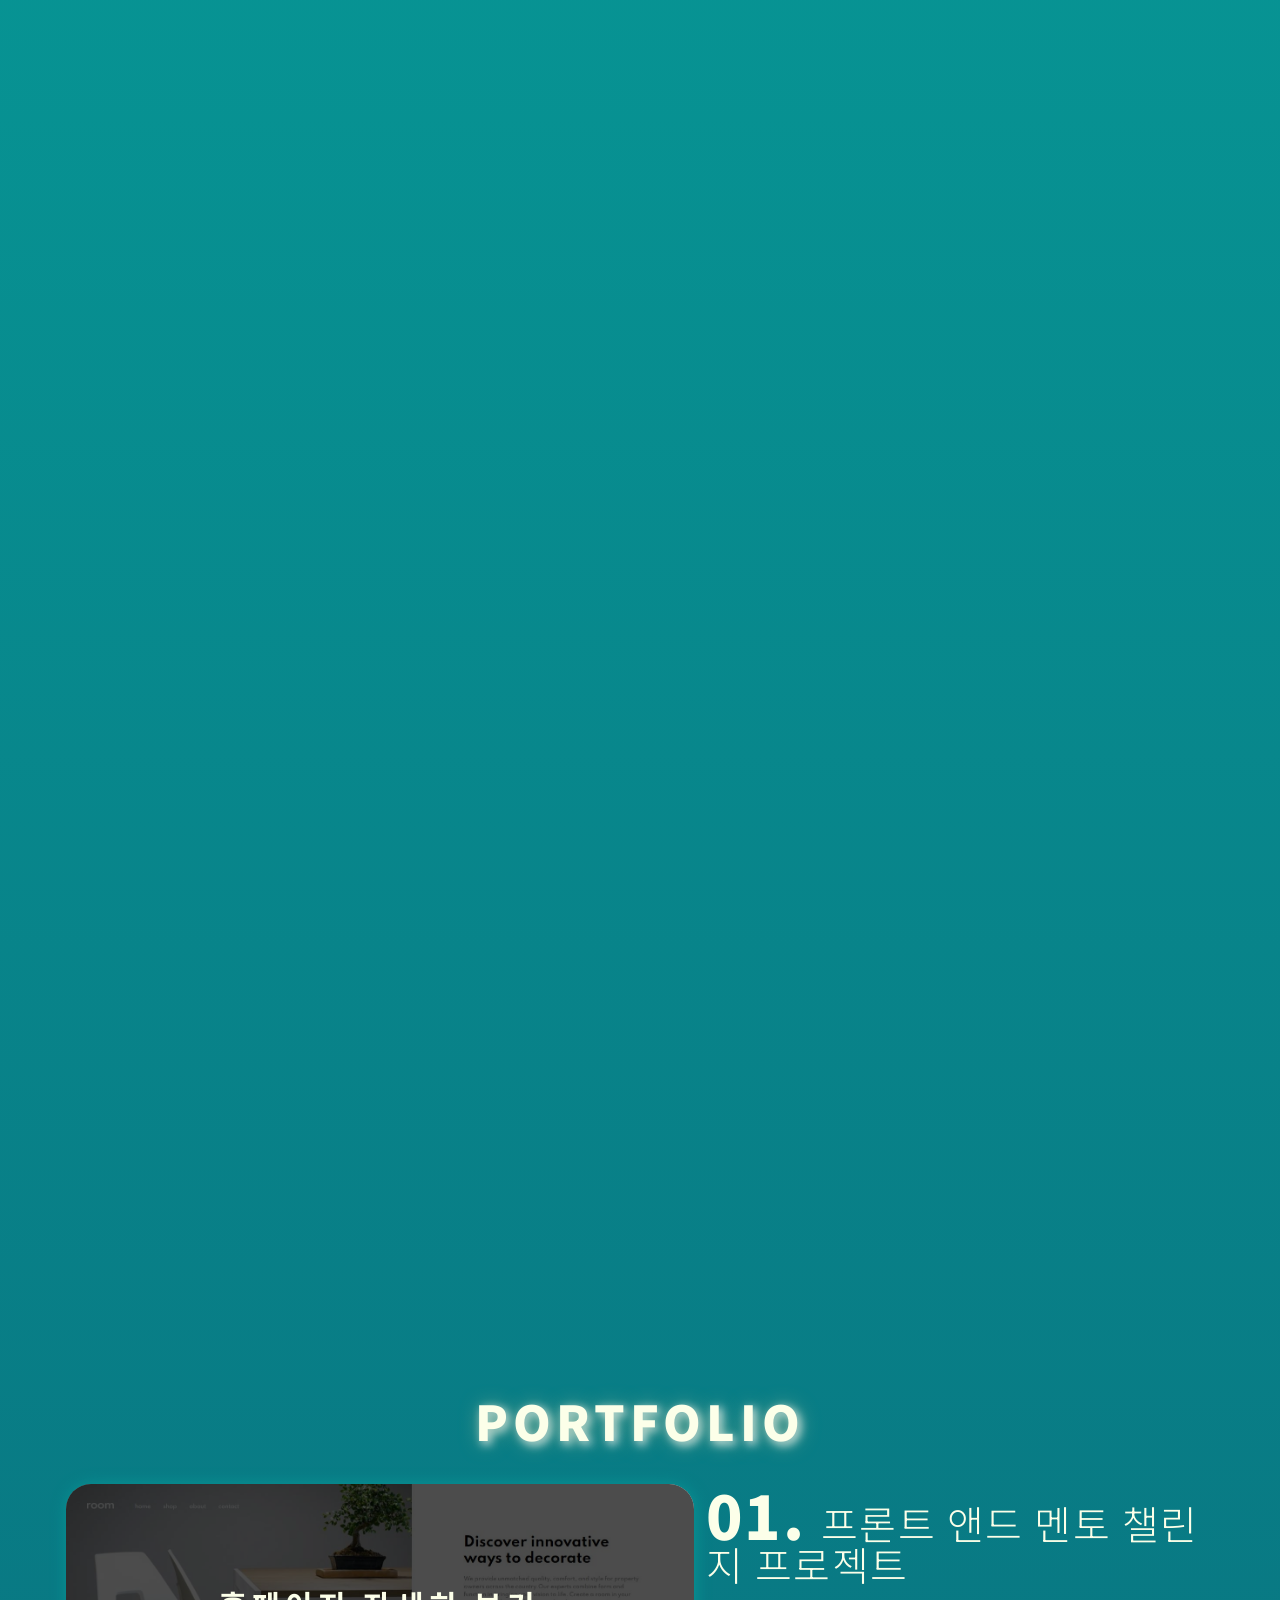
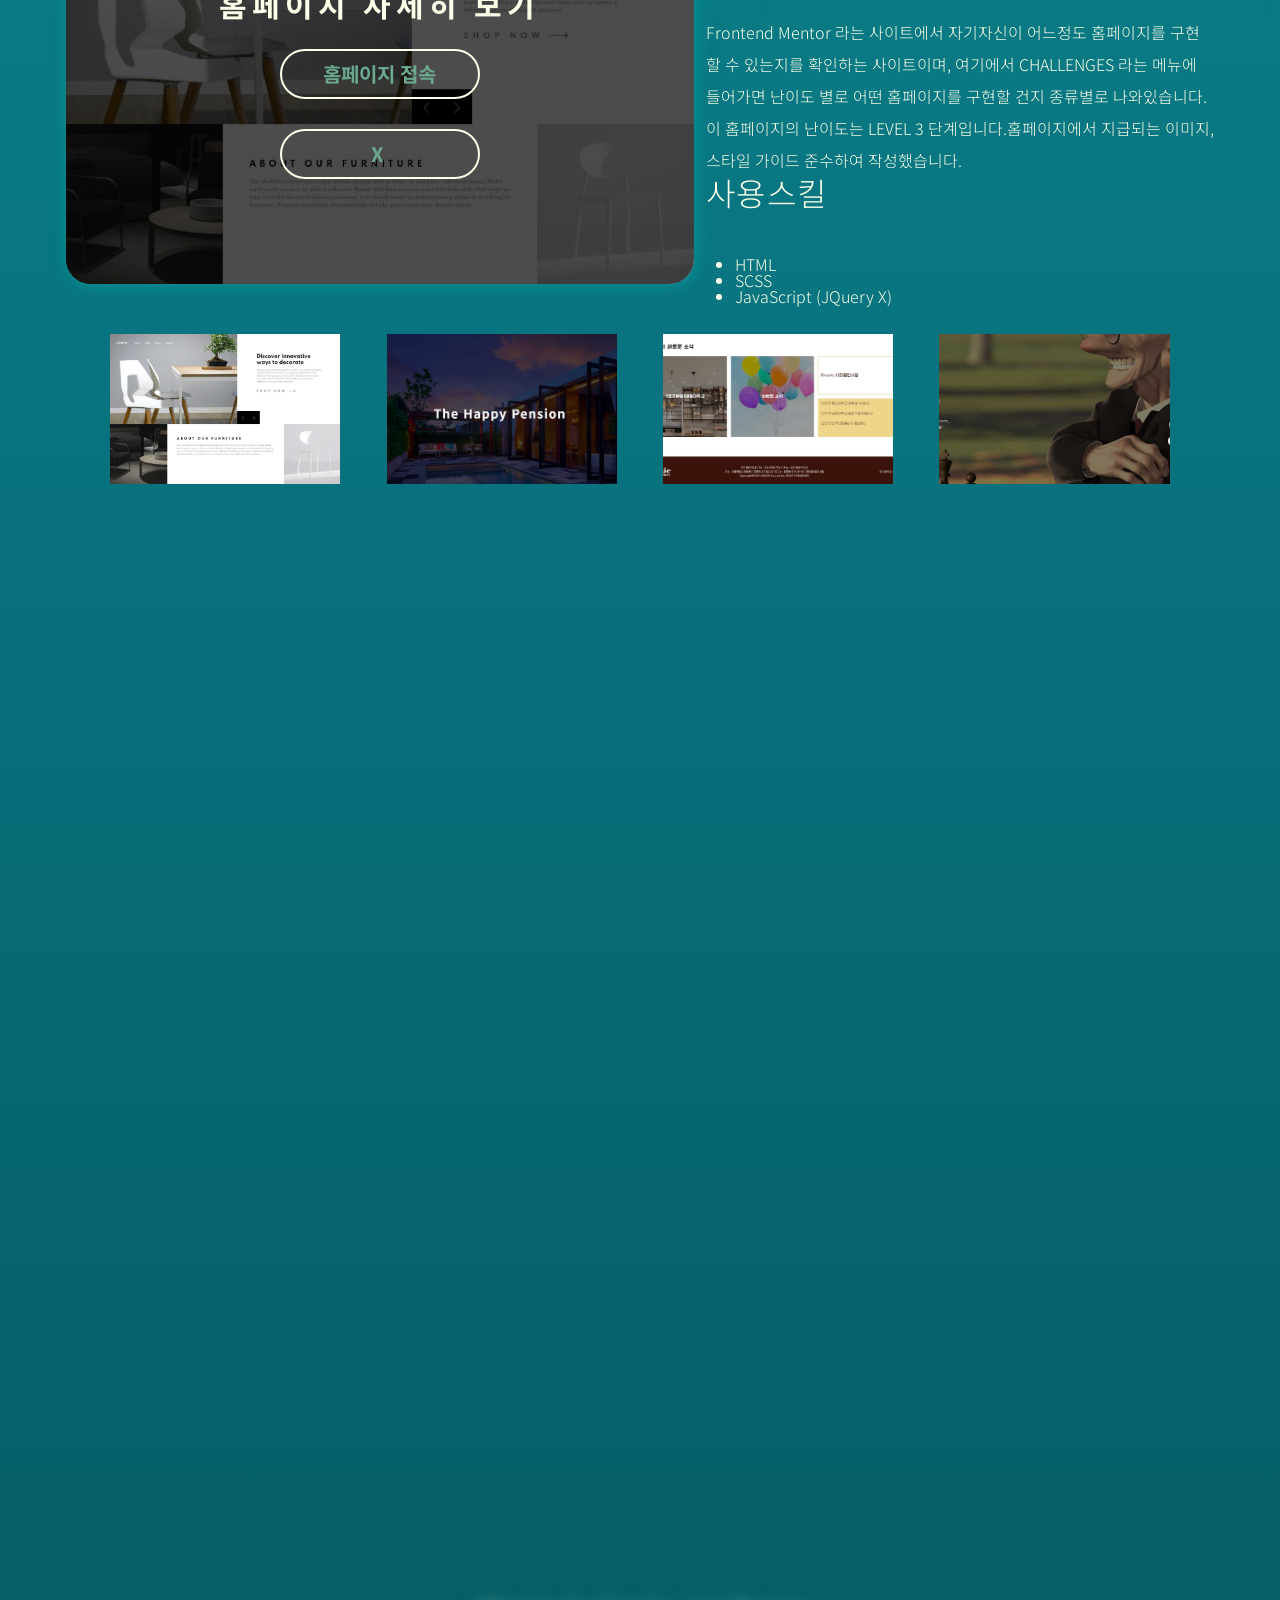
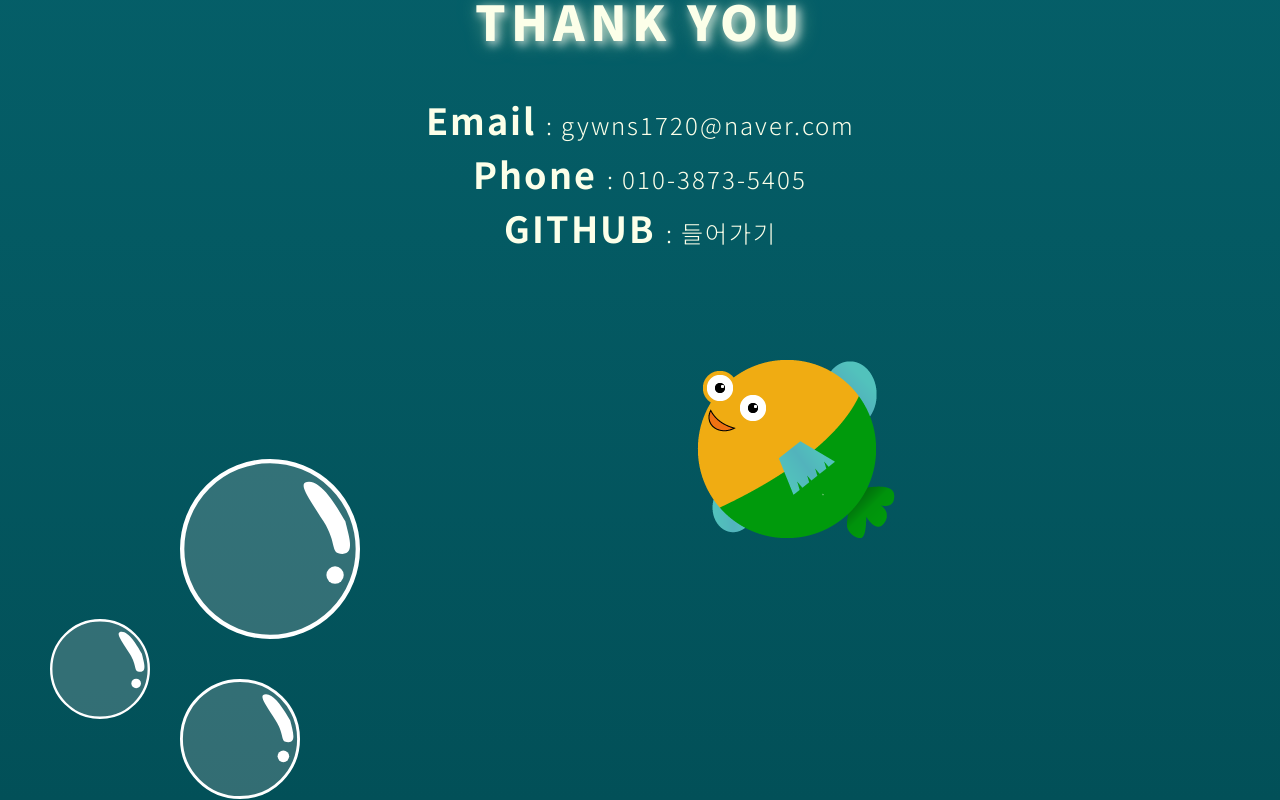
==== commit dbc57d36: "드디어" ====
--- a/index.html
+++ b/index.html
@@ -7,30 +7,65 @@
     <meta name="viewport" content="width=device-width, initial-scale=1.0">
     <title>Portfolio</title>
     <link rel="icon" type="image/png" sizes="32x32" href="/src/images/favicon.ico">
-
+    <meta name="viewport"
+        content="width=device-width, initial-scale=1, minimum-scale=1, maximum-scale=1, user-scalable=no">
     <!-- Style 불러오기 -->
     <link rel="stylesheet" href="./src/css/index.css">
 
     <!-- 스크립트 불러오기 -->
     <script src="./src/scripts/jquery-3.6.0.min.js" defer></script>
-    <script src="./src/scripts/snap.svg-min.js" defer></script>
+    <script src="src/scripts/anime.min.js" defer></script>
     <!-- Lodash 의 타이머 -->
     <script src="./src/scripts/lodash.min.js" defer></script>
-
+    <script src="src/scripts/main.js" defer></script>
 
 </head>
 
 <body>
-    <header class="header">
-        <div class="header__wrap">
-            <svg class="header__svg">
-
-            </svg>
-        </div>
+    <header class="header" id="header">
+        <!-- 타이틀 부분 -->
+
+        <h1 class="header__title">
+            Web Publisher<br>
+            Portfolio
+        </h1>
+
+        <!-- 구름 -->
+        <figure class="header__cloude header__cloude--1">
+            <img src="./src/images/cloude2.svg" alt="구름">
+        </figure>
+        <figure class="header__cloude header__cloude--2">
+            <img src="./src/images/cloude2.svg" alt="구름">
+        </figure>
+        <figure class="header__cloude header__cloude--3">
+            <img src="./src/images/cloude2.svg" alt="구름">
+        </figure>
+        <figure class="header__cloude header__cloude--4">
+            <img src="./src/images/cloude2.svg" alt="구름">
+        </figure>
+        <figure class="header__cloude header__cloude--5">
+            <img src="./src/images/cloude2.svg" alt="구름">
+        </figure>
+        <figure class="header__cloude header__cloude--6">
+            <img src="./src/images/cloude2.svg" alt="구름">
+        </figure>
+
+        <!-- 땅 -->
+        <figure class="header__land">
+            <img src="./src/images/Image__land.svg" alt="모래 땅">
+        </figure>
+        <figure class="header__bitchBall">
+            <img src="./src/images/ball.svg" alt="비치볼">
+        </figure>
+        <figure class="header__tree">
+            <img src="./src/images/tree.png" alt="야자수">
+        </figure>
+        <!-- 경계부분 그라데이션 -->
+        <div class="header__gradient"></div>
     </header>
 
     <section class="section">
-        <article class="about">
+        <article class="about" id="about">
             <div class="about__wrap">
                 <h2 class="section__title">
                     About
@@ -47,22 +82,34 @@
                     전공이 웹 쪽은 아니지만 한 번 웹을 만들고 싶다는 호기심으로 시작해<br>
                     지금까지 공부하면서 재미를 느끼게 되었습니다.<br>
                 </p>
-            </div>
-        </article>
-        <article class="skill">
+
+            </div>
+
+            <img class="jallyfish" src="./src/images/jellyfish.svg" alt="해파리">
+            <img class="jallyfish" src="./src/images/jellyfish.svg" alt="해파리">
+            <img class="jallyfish" src="./src/images/jellyfish.svg" alt="해파리">
+            <img class="jallyfish" src="./src/images/jellyfish.svg" alt="해파리">
+            <img class="jallyfish" src="./src/images/jellyfish.svg" alt="해파리">
+            <img class="jallyfish" src="./src/images/jellyfish.svg" alt="해파리">
+            <img class="jallyfish" src="./src/images/jellyfish.svg" alt="해파리">
+            <img class="jallyfish" src="./src/images/jellyfish.svg" alt="해파리">
+            <img class="jallyfish" src="./src/images/jellyfish.svg" alt="해파리">
+            <img src="./src/images/jallyfish2.svg" alt="해파리 엄마" class="jallyfish2">
+        </article>
+        <article class="skill" id="skill">
             <div class="skill__wrap">
                 <h2 class="section__title">
                     Skill
                 </h2>
                 <div class="skill__container">
                     <figure class="skill__card skill__card--html">
-                        <img src="" alt="Image" class="skill__image">
+                        <img src="./src/images/html5.png" alt="html5" class="skill__image">
                         <figcaption class="skill__desc">
                             웹 표준 및 웹 접근성을 준수하여 반응형 레이아웃을 제작할 수 있습니다.
                         </figcaption>
                     </figure>
                     <figure class="skill__card skill__card--css">
-                        <img src="" alt="Image" class="skill__image">
+                        <img src="./src/images/scss.png" alt="Scss" class="skill__image">
                         <figcaption class="skill__desc">
                             CSS, SCSS 둘 다 사용 가능합니다. 그리고 저의 CSS 방법론 중에서
                             BEM 방식을 사용하고 있습니다.<br>
@@ -70,7 +117,7 @@
                         </figcaption>
                     </figure>
                     <figure class="skill__card skill__card--javascript">
-                        <img src="" alt="Image" class="skill__image">
+                        <img src="./src/images/javascript.png" alt="Image" class="skill__image">
                         <figcaption class="skill__desc">
                             자바스크립트 기본 문법을 이해하고 있습니다. <br>
                             JQuery 사용 가능합니다.
@@ -81,14 +128,24 @@
             </div>
 
         </article>
-        <article class="portfolio">
+        <article class="portfolio" id="portfolio">
             <div class="portfolio__wrap">
                 <h2 class="section__title">
                     Portfolio
                 </h2>
                 <div class="portfolio__mainContainer">
                     <figure class="portfolio__main">
-                        1
+                        <img src="./src/images/portfolio/A.jpg" alt="portfoli">
+
+                        <div class="portfolio__modal">
+                            <p class="modal__text">
+                                홈페이지 자세히 보기
+                            </p>
+                            <a href="#">홈페이지 접속</a>
+                            <a href="#" class="modal__close">
+                                X
+                            </a>
+                        </div>
                     </figure>
                     <div class="portfolio__textContainer">
                         <h2 class="portfolio__title">
@@ -98,7 +155,9 @@
                             프론트 앤드 멘토 챌린지 프로젝트
                         </h2>
                         <p class="portfolio__desc">
-                            Frontend Mentor 라는 사이트에서 자기자신이 어느정도 홈페이지를 구현 할 수 있는지를 확인하는 사이트이며, 여기에서 CHALLENGES 라는 메뉴에 들어가면 난이도 별로 어떤 홈페이지를 구현할 건지 종류별로 나와있습니다. 이 홈페이지의 난이도는 LEVEL 3 단계입니다.홈페이지에서 지급되는 이미지, 스타일 가이드 준수하여 작성했습니다.
+                            Frontend Mentor 라는 사이트에서 자기자신이 어느정도 홈페이지를 구현 할 수 있는지를 확인하는 사이트이며, 여기에서 CHALLENGES 라는 메뉴에
+                            들어가면 난이도 별로 어떤 홈페이지를 구현할 건지 종류별로 나와있습니다. 이 홈페이지의 난이도는 LEVEL 3 단계입니다.홈페이지에서 지급되는 이미지, 스타일 가이드
+                            준수하여 작성했습니다.
 
                         </p>
 
@@ -119,13 +178,26 @@
                         </ul>
                     </div>
                     <div class="portfolio__subContainer">
-                        3
+                        <div class="portfolio__flexbox">
+                            <figure class="portfolio__item">
+                                <img src="./src/images/portfolio/A.jpg" alt="프런트 앤드 멘토">
+                            </figure>
+                            <figure class="portfolio__item">
+                                <img src="./src/images/portfolio/B.jpg" alt="행복 펜션">
+                            </figure>
+                            <figure class="portfolio__item">
+                                <img src="./src/images/portfolio/C.jpg" alt="그라찌에">
+                            </figure>
+                            <figure class="portfolio__item">
+                                <img src="./src/images/portfolio/D.jpg" alt="픽사">
+                            </figure>
+                        </div>
                     </div>
                 </div>
             </div>
 
         </article>
-        <article class="thankyou">
+        <article class="thankyou" id="thankyou">
             <div class="thankyou__wrap">
                 <h2 class="section__title">
                     Thank you
@@ -146,14 +218,51 @@
                     <a href="https://github.com/HyoJuns/HyoJuns.github.io">들어가기</a>
                 </address>
             </div>
-        </article>
+
+
+
+        </article>
+        <figure class="water__bubble water__bubble1">
+            <img src="./src/images/water.svg" alt="water" class="bubble__first">
+        </figure>
+        <figure class="water__bubble water__bubble2">
+            <img src="./src/images/water.svg" alt="water" class="bubble__first">
+        </figure>
+        <figure class="water__bubble water__bubble3">
+            <img src="./src/images/water.svg" alt="water" class="bubble__first">
+        </figure>
+        <figure class="water__fish">
+            <img src="./src/images/fish.svg" alt="fish">
+        </figure>
     </section>
 
     <aside class="aside">
         <nav class="gnb">
-            <ul class="gnb-list">
-                <li class="gnb-item">
-
+            <ul class="gnb__list">
+                <li class="gnb__item">
+                    <a href="#header">
+                        Top
+                    </a>
+                </li>
+                <li class="gnb__item">
+                    <a href="#about">
+                        About
+                    </a>
+                </li>
+                <li class="gnb__item">
+                    <a href="#skill">
+                        Skill
+                    </a>
+                </li>
+                <li class="gnb__item">
+                    <a href="#portfolio">
+                        Portfolio
+                    </a>
+                </li>
+                <li class="gnb__item">
+                    <a href="#thankyou">
+                        Thank You
+                    </a>
                 </li>
             </ul>
         </nav>
--- a/src/css/index.css
+++ b/src/css/index.css
@@ -154,63 +154,157 @@
 }
 
 .header {
+  width: 100vw;
   height: 100vh;
+  min-width: 320px;
+  min-height: 600px;
+  position: relative;
+  background: linear-gradient(180deg, #2980b9, #6dd5fa, #fff);
+}
+
+.header__cloude {
+  position: absolute;
+  opacity: 0.8;
+  right: 0%;
+}
+.header__cloude--1 {
+  top: 70px;
+  right: 430.6666666667px;
+  animation: cloudeMove 300s linear alternate infinite;
+}
+.header__cloude--2 {
+  top: 140px;
+  right: 932px;
+  animation: cloudeMove 300s linear alternate infinite;
+}
+.header__cloude--3 {
+  top: 210px;
+  right: 625.3333333333px;
+  animation: cloudeMove 300s linear alternate infinite;
+}
+.header__cloude--4 {
+  top: 280px;
+  right: 1059.3333333333px;
+  animation: cloudeMove 300s linear alternate infinite;
+}
+.header__cloude--5 {
+  top: 350px;
+  right: 1233.3333333333px;
+  animation: cloudeMove 300s linear alternate infinite;
+}
+.header__cloude--6 {
+  top: 420px;
+  right: 827.3333333333px;
+  animation: cloudeMove 300s linear alternate infinite;
+}
+.header__land {
+  position: absolute;
+  left: 0;
+  bottom: 0;
+  z-index: 5;
+  width: 100%;
+  min-width: 800px;
+}
+.header__bitchBall {
+  width: 100px;
+  position: absolute;
+  right: 2rem;
+  bottom: 10rem;
+  z-index: 11;
+}
+.header__tree {
+  position: absolute;
+  width: 1200px;
+  left: 2rem;
+  bottom: 2rem;
+  transform: translateY(0) scale(1);
+  z-index: 6;
+}
+.header__tree > img {
+  width: 100%;
+  height: 100%;
+  object-fit: cover;
+  vertical-align: baseline;
+}
+.header__gradient {
+  width: 100vw;
+  height: 100px;
+  position: absolute;
+  bottom: -4rem;
+  background: linear-gradient(180deg, #e9c481, #deb16c, #6ba88e, #6ba88e);
+  z-index: 11;
+}
+.header__title {
+  width: 80%;
+  font-size: 10vmin;
+  font-weight: 900;
+  text-align: center;
+  color: #fcffe9;
+  user-select: none;
+  position: absolute;
+  left: 50%;
+  top: 30%;
+  transform: translate(-50%, -50%);
+  text-shadow: 2px 2px 1px #fcffe9;
+  z-index: 12;
+}
+
+@keyframes cloudeMove {
+  100% {
+    right: -150vw;
+  }
+}
+.section {
+  position: relative;
+  min-height: 100vh;
+  background: linear-gradient(180deg, #6ba88e, #079695, #097581, #025058);
+}
+.section__title {
+  padding-top: 2em;
+  text-align: center;
+  font-size: 4.8rem;
+  text-transform: uppercase;
+  font-weight: 900;
+  letter-spacing: 5px;
+  text-shadow: 2px 2px 20px #6ba88e, 3px 3px 10px #fff;
+  user-select: none;
+}
+.section__desc {
+  padding-top: 2em;
+  text-align: center;
+  font-size: 2.4rem;
+  letter-spacing: 2px;
+  line-height: 1.5;
+}
+.section__desc strong {
+  font-weight: 700;
+  font-size: 1.5em;
+}
+.section__desc a {
+  color: inherit;
+  text-decoration: none;
+}
+.section__desc--left {
+  text-align: left;
+}
+
+.about,
+.skill,
+.portfolio,
+.thankyou {
+  height: 200vh;
   min-height: 700px;
-  background: linear-gradient(180deg, #2980B9, #6DD5FA, #fff);
-}
-.header__wrap {
+  opacity: 0;
+  position: relative;
+  transition: opacity 0.5s cubic-bezier(0.175, 0.885, 0.32, 1.275);
+}
+.about__wrap,
+.skill__wrap,
+.portfolio__wrap,
+.thankyou__wrap {
   width: 90vmax;
   height: 100%;
   margin: 0 auto;
-  outline: 1px solid #afe4bf;
-}
-.header__svg {
-  width: inherit;
-  height: inherit;
-}
-
-.section {
-  min-height: 100vh;
-  background: linear-gradient(180deg, #6BA88E, #079695, #097581, #025058);
-}
-.section__title {
-  padding-top: 2em;
-  text-align: center;
-  font-size: 3vmax;
-  text-transform: uppercase;
-  font-weight: 900;
-  letter-spacing: 5px;
-  text-shadow: 2px 2px 20px #6BA88E, 3px 3px 10px #fff;
-  user-select: none;
-}
-.section__desc {
-  padding-top: 2em;
-  text-align: center;
-  font-size: 1.5vmax;
-  letter-spacing: 2px;
-  line-height: 1.5;
-}
-.section__desc strong {
-  font-weight: 700;
-  font-size: 1.5em;
-}
-.section__desc a {
-  color: inherit;
-  text-decoration: none;
-}
-.section__desc--left {
-  text-align: left;
-}
-
-.about, .skill, .portfolio, .thankyou {
-  height: 100vh;
-  min-height: 700px;
-}
-.about__wrap, .skill__wrap, .portfolio__wrap, .thankyou__wrap {
-  width: 90vmax;
-  height: 100%;
-  margin: 0 auto;
-  outline: 1px solid #fff;
 }
 
 .skill__container {
@@ -220,10 +314,8 @@
   display: flex;
   justify-content: space-evenly;
   align-items: flex-start;
-  outline: 1px solid yellow;
 }
 .skill__card {
-  outline: 1px solid red;
   width: 30%;
   height: 80%;
   display: flex;
@@ -252,22 +344,75 @@
   gap: 1rem;
 }
 .portfolio__main {
-  width: calc(55% - .5rem);
+  width: calc(55% - 0.5rem);
   height: 400px;
-  outline: 1px solid lemonchiffon;
+  border-radius: 25px;
+  box-shadow: 1px 1px 15px #079695;
+  overflow: hidden;
+  position: relative;
+}
+.portfolio__main img {
+  width: 100%;
+  height: 100%;
+  object-fit: cover;
+}
+.portfolio__modal {
+  width: 100%;
+  height: inherit;
+  background-color: rgba(0, 0, 0, 0.7);
+  position: absolute;
+  left: 0;
+  top: 0;
+  display: flex;
+  justify-content: center;
+  align-items: center;
+  flex-direction: column;
+  z-index: 3;
+}
+.portfolio__modal > a {
+  display: inline-block;
+  width: 200px;
+  height: 50px;
+  padding-top: 1.3rem;
+  text-align: center;
+  color: #6ba88e;
+  text-decoration: none;
+  font-size: 2rem;
+  margin-top: 1.5em;
+  border: 2px solid #fcffe9;
+  border-radius: 5rem;
+  transition: all 0.5s cubic-bezier(0.445, 0.05, 0.55, 0.95);
+  font-weight: 700;
+}
+.portfolio__modal > a:hover {
+  color: #fcffe9;
+  border: 2px solid #6ba88e;
 }
 .portfolio__textContainer {
   width: calc(45% - 1rem);
   height: 400px;
-  outline: 1px solid blueviolet;
 }
 .portfolio__subContainer {
   width: 100%;
   height: 200px;
-  outline: brown;
+}
+.portfolio__flexbox {
+  display: flex;
+  margin-top: 4rem;
+  justify-content: space-evenly;
+  align-items: center;
+}
+.portfolio__item {
+  width: 20%;
+  height: 15rem;
+}
+.portfolio__item > img {
+  width: 100%;
+  height: 100%;
+  object-fit: cover;
 }
 .portfolio__title {
-  font-size: 1.8vmax;
+  font-size: 4rem;
   letter-spacing: 1.5px;
 }
 .portfolio__title > strong {
@@ -275,25 +420,122 @@
   font-weight: 900;
 }
 .portfolio__subtitle {
-  font-size: 1.5vmax;
+  font-size: 3.2rem;
   letter-spacing: 1.5px;
 }
 .portfolio__desc {
   width: 100%;
   margin-top: 2em;
-  font-size: 1.5vmax;
+  font-size: 1.6rem;
   line-height: 2;
 }
 .portfolio__useskils {
-  font-size: 1.2vmax;
+  font-size: 2.4rem;
   margin-top: 2em;
   margin-left: 1.2em;
 }
 .portfolio__list {
   list-style-type: disc;
-  font-size: 1.2vmax;
+  font-size: 1.6rem;
 }
 
 .thankyou {
-  height: 40vh;
+  height: 100vh;
+}
+
+.modal__text {
+  font-size: 3rem;
+  font-weight: bold;
+  letter-spacing: 5px;
+}
+.modal__close {
+  background-color: transparent;
+  border: 2px solid #fcffe9;
+  outline: none;
+  font-size: 3rem;
+  font-weight: bold;
+  letter-spacing: 5px;
+  margin-top: 1.5em;
+  padding: 0.5em 1em;
+  border-radius: 50px;
+}
+
+.aside {
+  position: fixed;
+  top: 50%;
+  right: 2rem;
+  transform: translateY(-50%);
+  z-index: 1000;
+}
+
+.gnb {
+  height: 600px;
+}
+.gnb__list {
+  height: inherit;
+  display: flex;
+  flex-direction: column;
+  justify-content: space-evenly;
+  align-items: center;
+}
+.gnb__item {
+  font-size: 2rem;
+  color: #fcffe9;
+  font-weight: 700;
+  letter-spacing: 2px;
+  transition: color 0.4s ease;
+}
+.gnb__item > a {
+  text-decoration: none;
+  color: inherit;
+}
+
+.jallyfish {
+  position: absolute;
+  width: 50px;
+  left: 50%;
+  opacity: 0.5;
+}
+
+.jallyfish2 {
+  position: absolute;
+  width: 250px;
+  top: 300px;
+  left: 20%;
+  opacity: 0.5;
+}
+
+.water__bubble {
+  position: absolute;
+  bottom: 0;
+  left: 0;
+  z-index: 5;
+}
+.water__bubble > img {
+  width: 100%;
+}
+.water__bubble1 {
+  width: 120px;
+  bottom: 16rem;
+  left: 18rem;
+}
+.water__bubble2 {
+  width: 100px;
+  left: 5rem;
+  bottom: 32rem;
+}
+.water__bubble3 {
+  width: 180px;
+  left: 18rem;
+  bottom: 48rem;
+}
+
+.water__fish {
+  position: absolute;
+  left: 50%;
+  bottom: 200px;
+}
+.water__fish > img {
+  width: 100%;
+  height: 100%;
 }
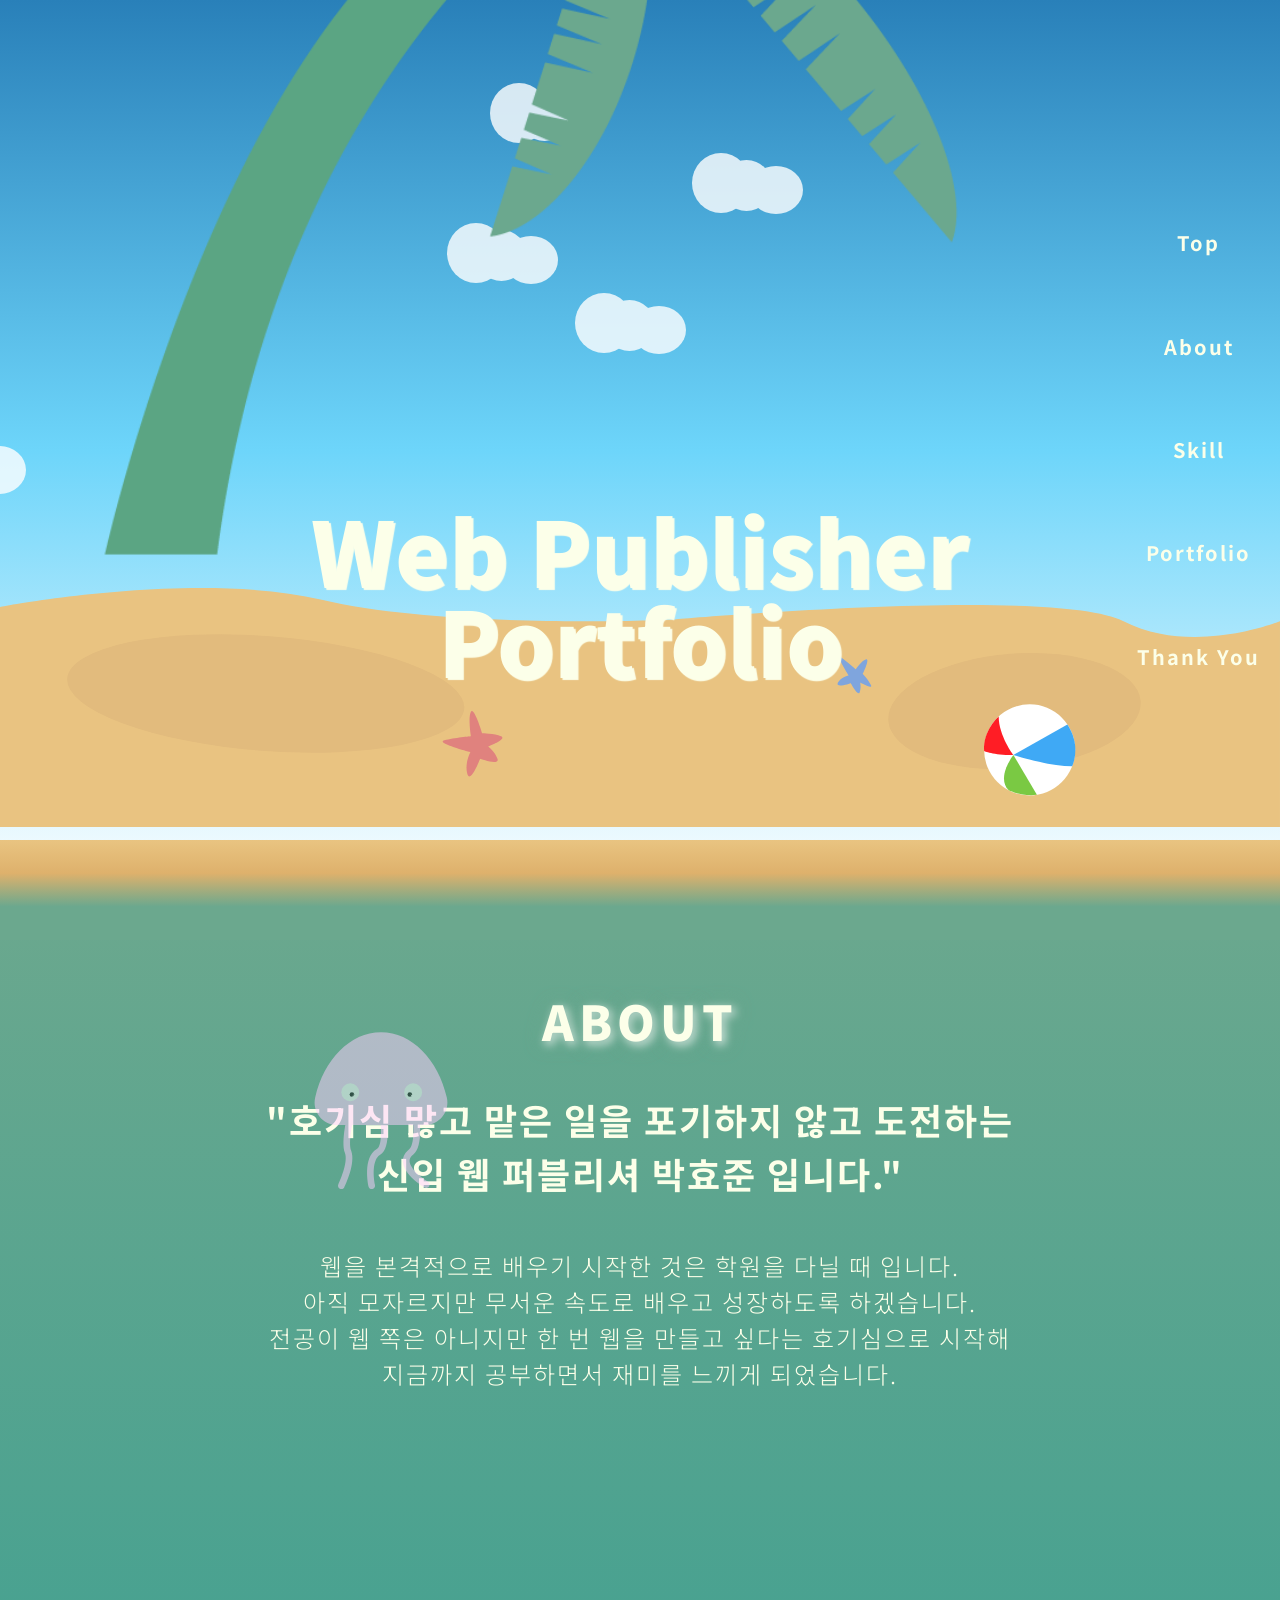
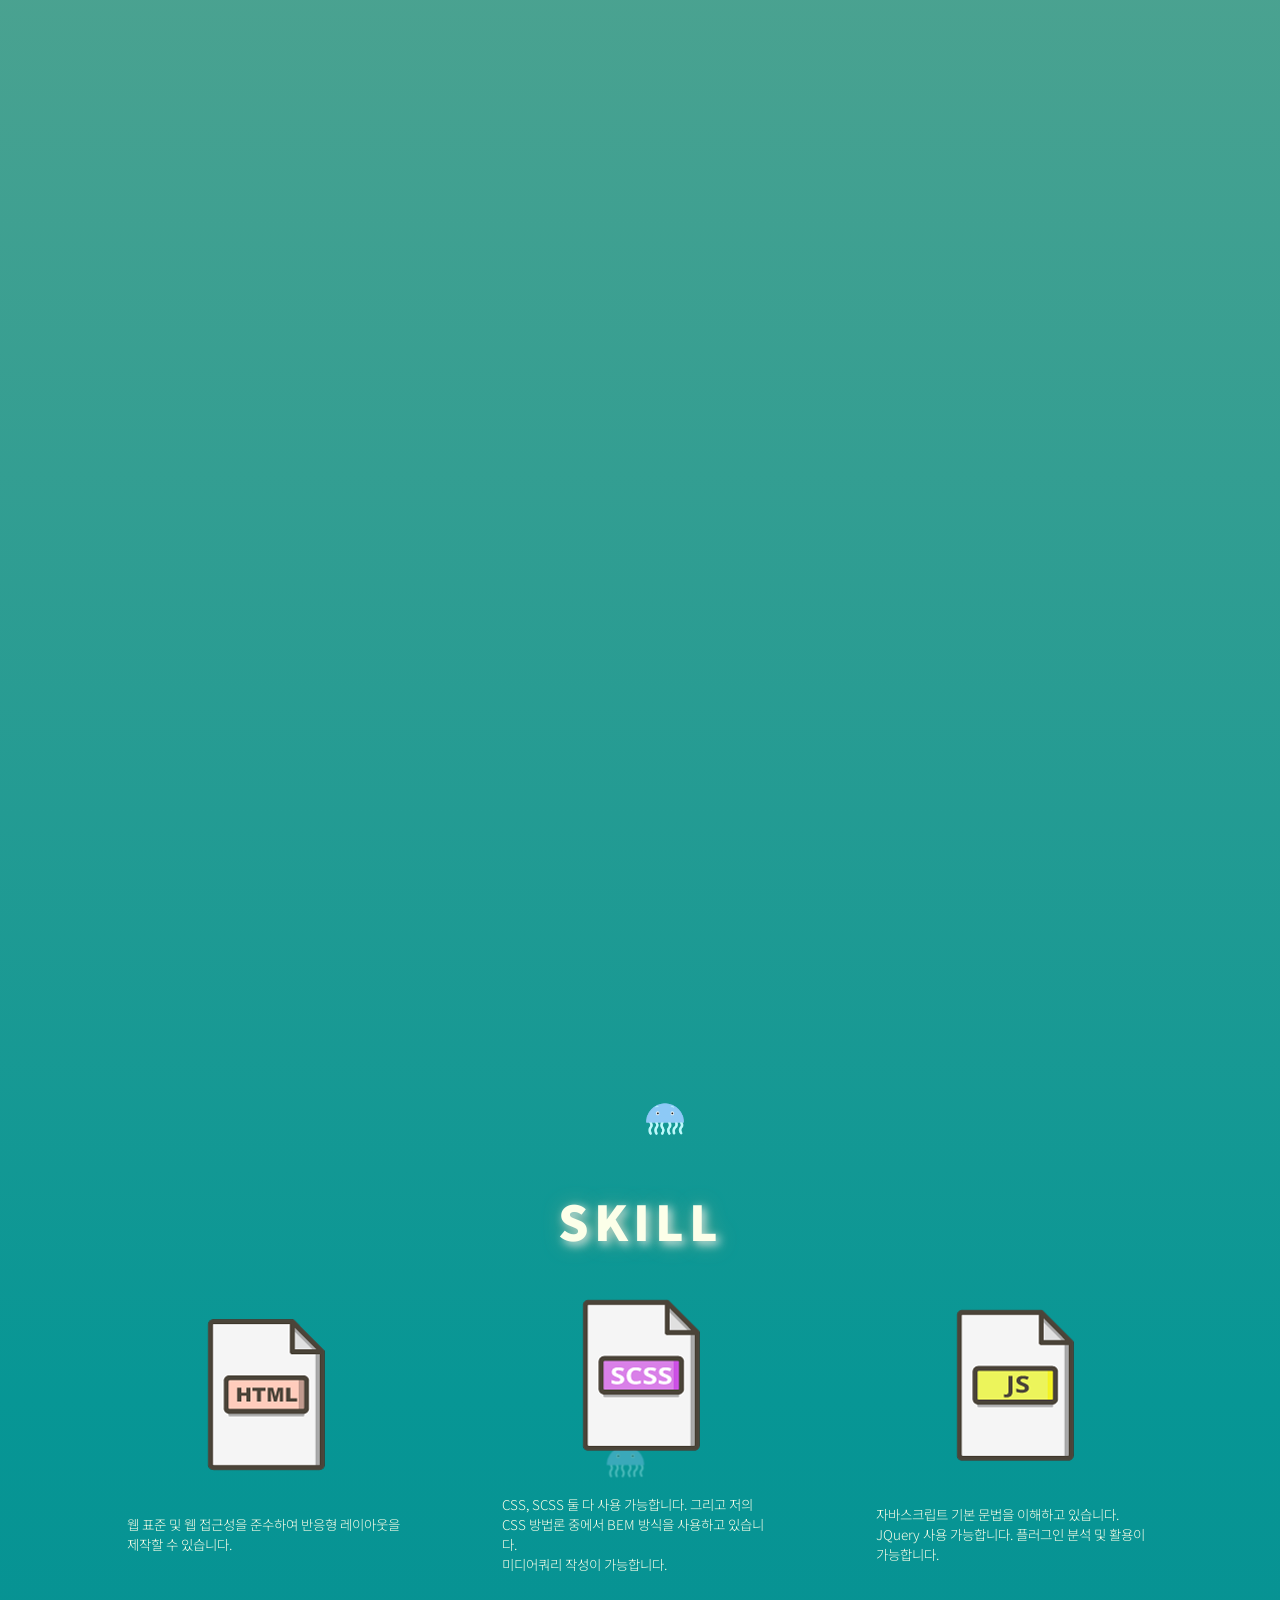
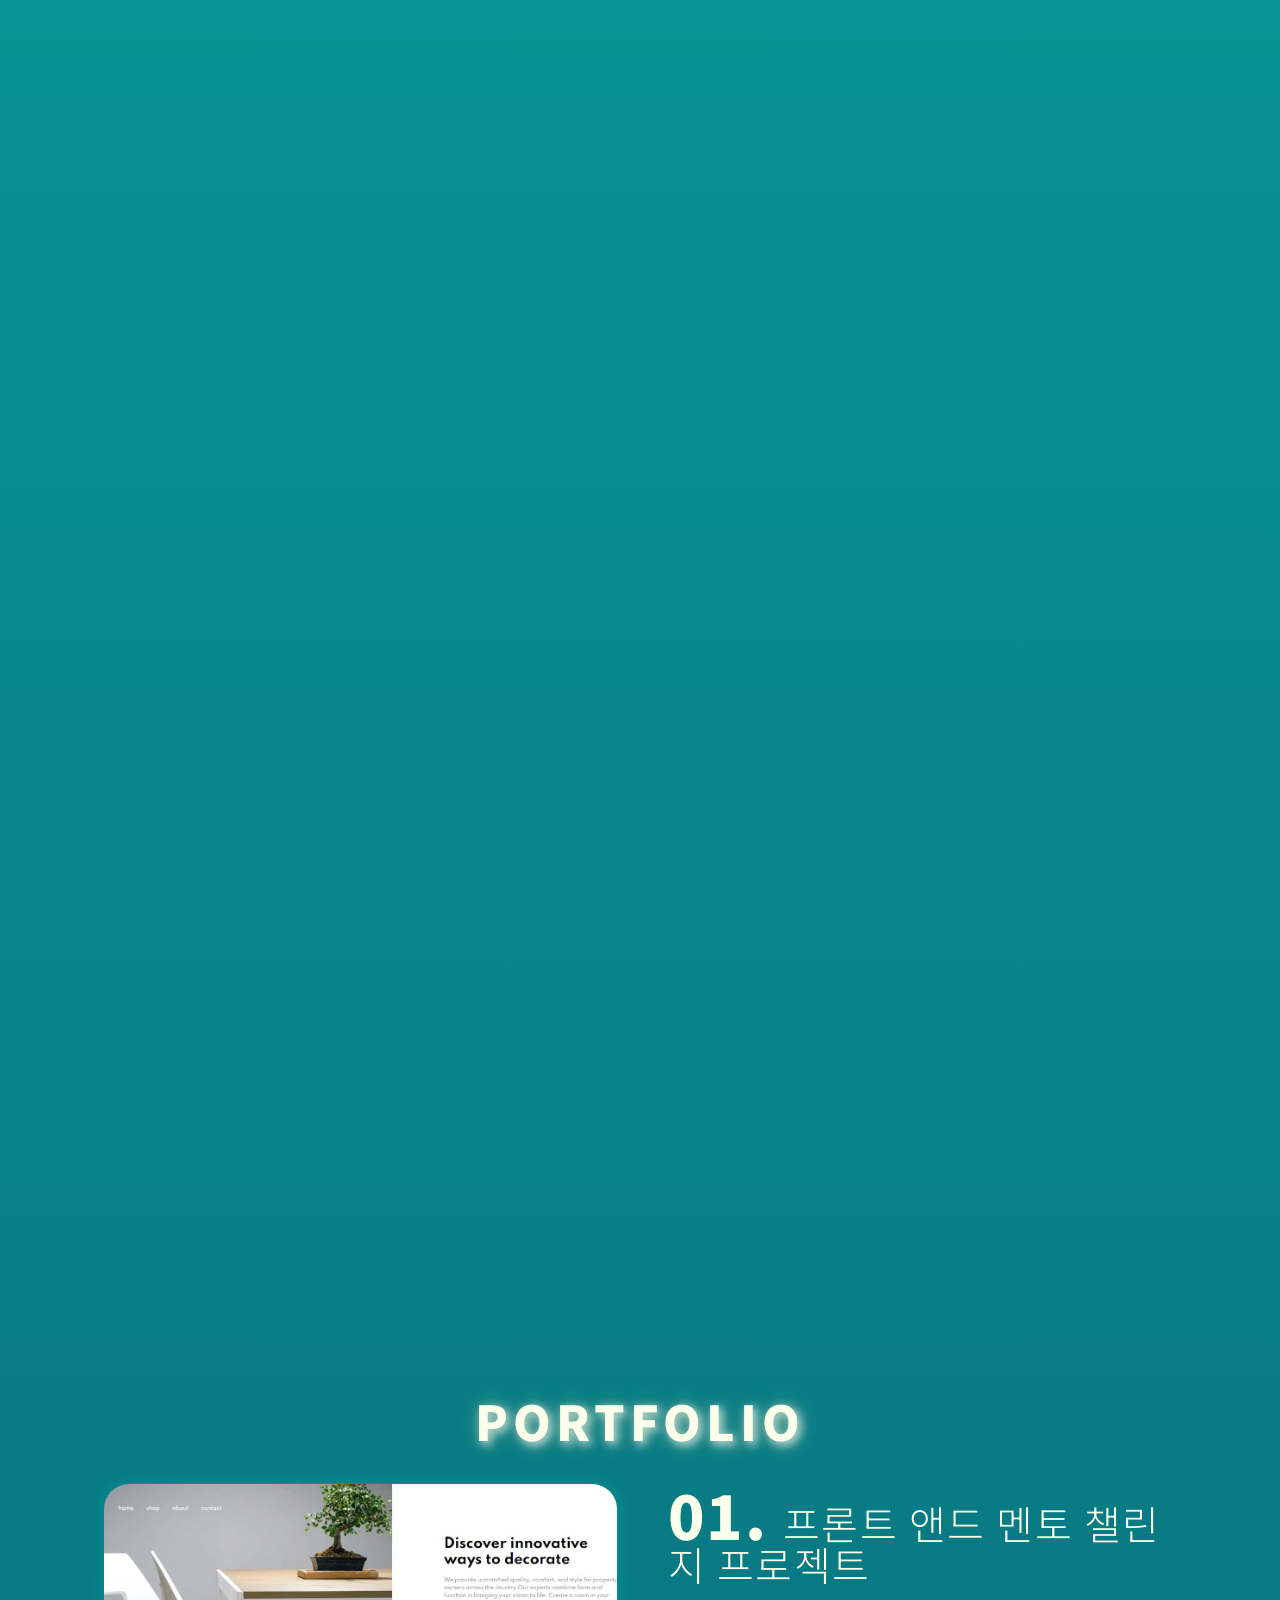
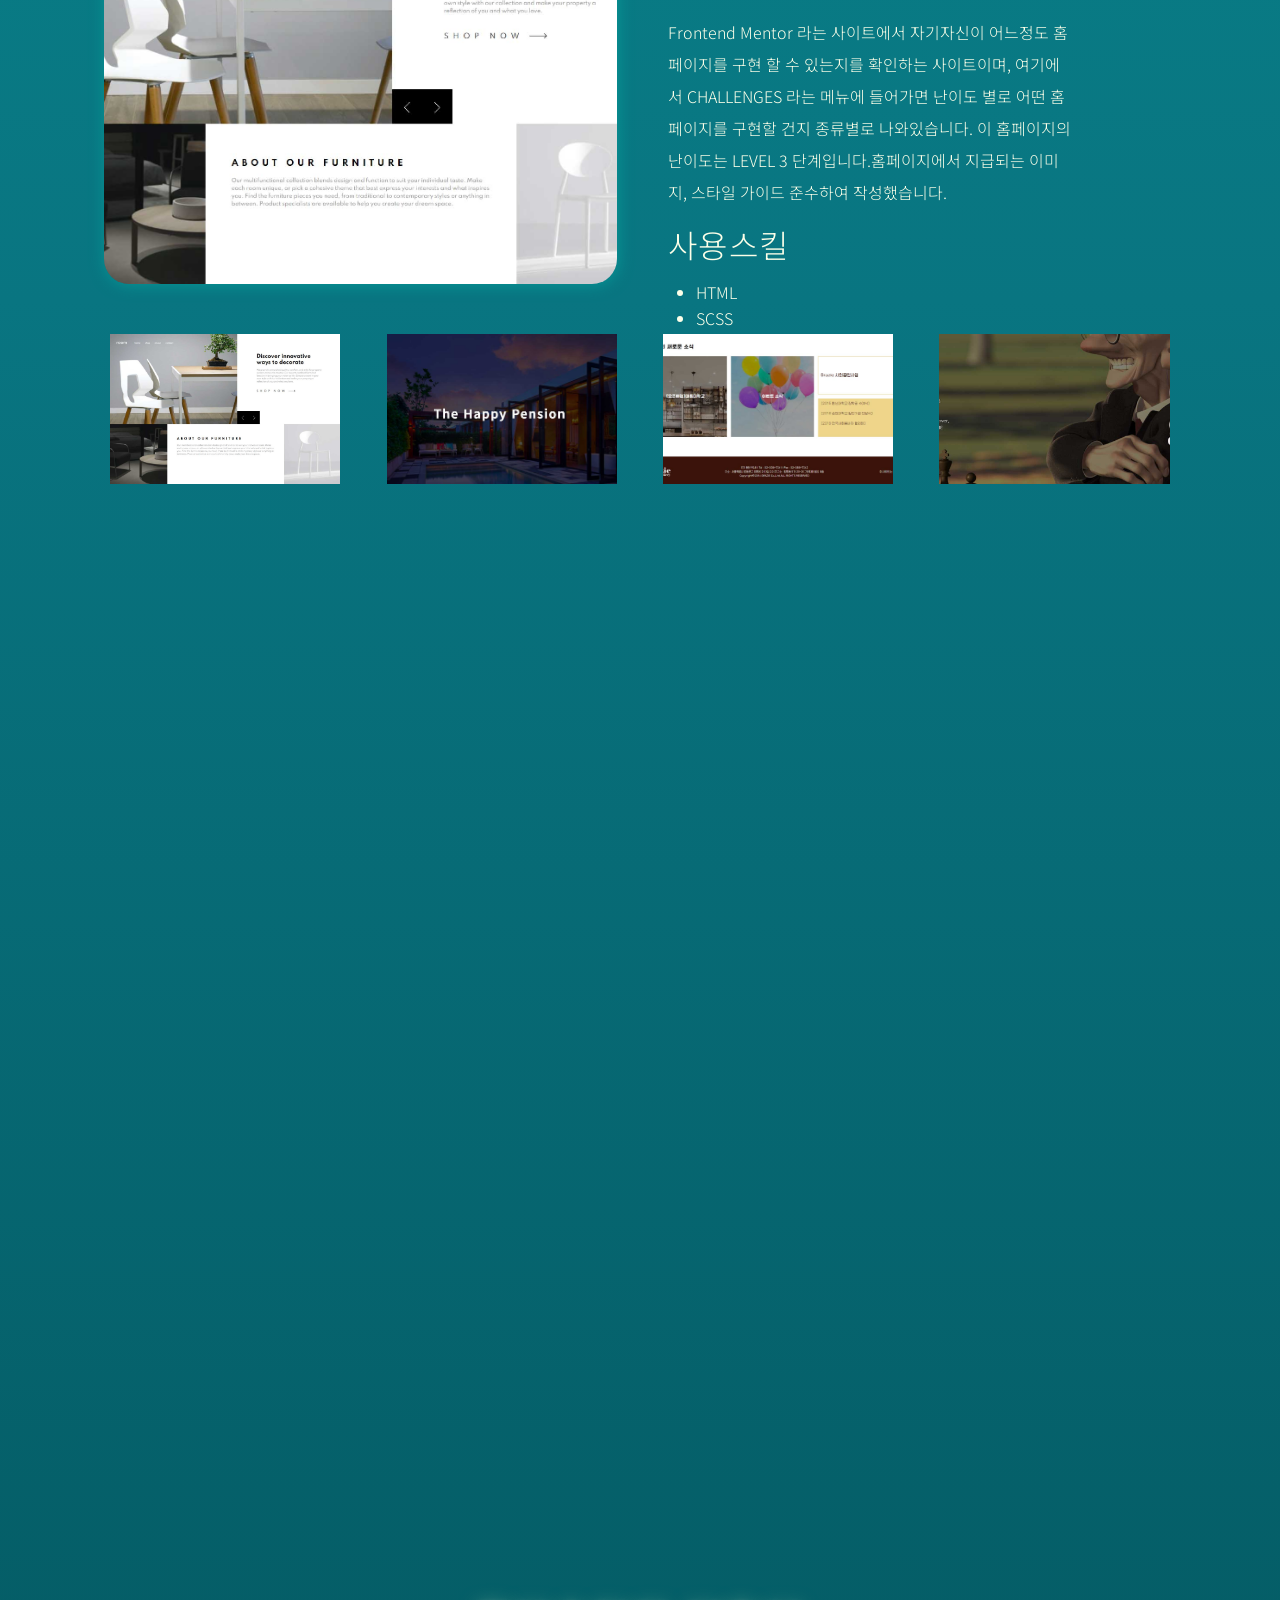
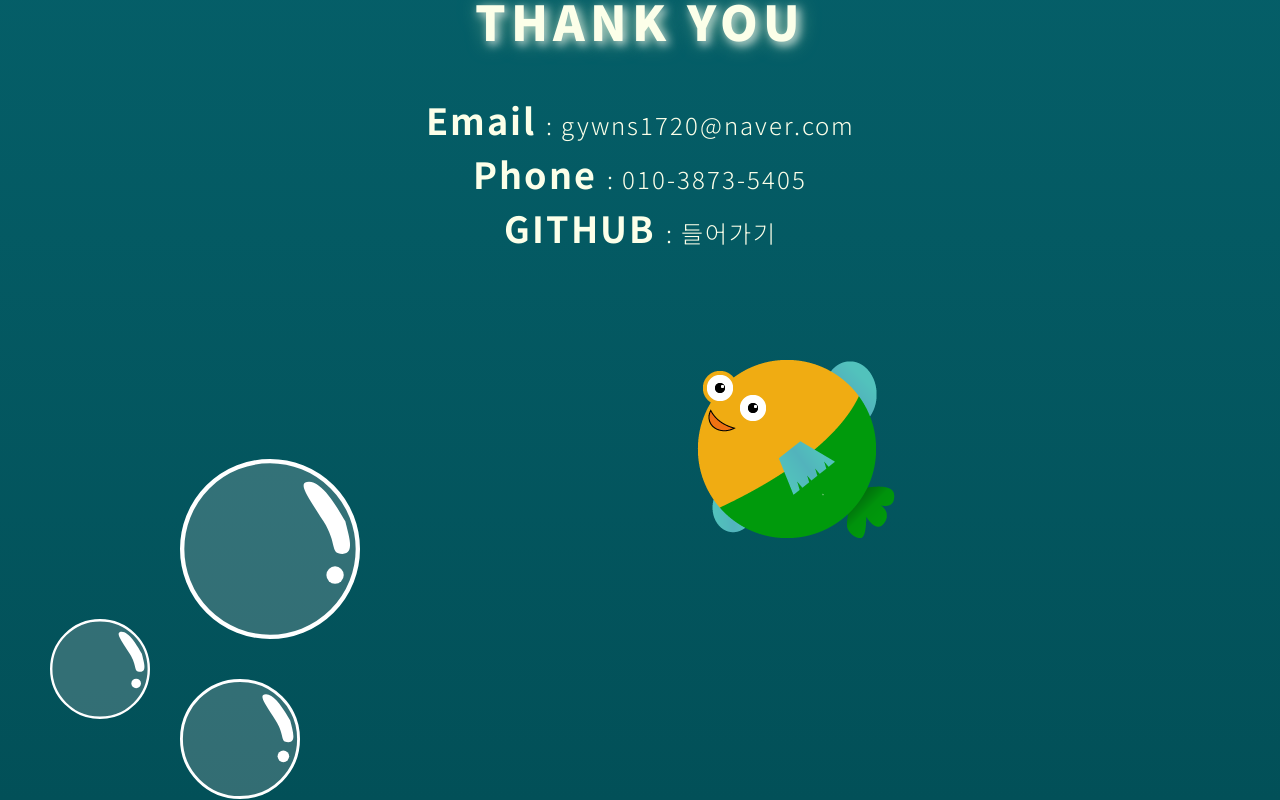
==== commit 5883d661: "g" ====
--- a/index.html
+++ b/index.html
@@ -135,13 +135,13 @@
                 </h2>
                 <div class="portfolio__mainContainer">
                     <figure class="portfolio__main">
-                        <img src="./src/images/portfolio/A.jpg" alt="portfoli">
+                        <img src="./src/images/portfolio/A.jpg" alt="portfoli" class="portfolio__choice">
 
                         <div class="portfolio__modal">
                             <p class="modal__text">
                                 홈페이지 자세히 보기
                             </p>
-                            <a href="#">홈페이지 접속</a>
+                            <a href="#" class="modal__go">홈페이지 접속</a>
                             <a href="#" class="modal__close">
                                 X
                             </a>
@@ -179,16 +179,16 @@
                     </div>
                     <div class="portfolio__subContainer">
                         <div class="portfolio__flexbox">
-                            <figure class="portfolio__item">
+                            <figure class="portfolio__item" data-type="A">
                                 <img src="./src/images/portfolio/A.jpg" alt="프런트 앤드 멘토">
                             </figure>
-                            <figure class="portfolio__item">
+                            <figure class="portfolio__item" data-type="B">
                                 <img src="./src/images/portfolio/B.jpg" alt="행복 펜션">
                             </figure>
-                            <figure class="portfolio__item">
+                            <figure class="portfolio__item" data-type="C">
                                 <img src="./src/images/portfolio/C.jpg" alt="그라찌에">
                             </figure>
-                            <figure class="portfolio__item">
+                            <figure class="portfolio__item" data-type="D">
                                 <img src="./src/images/portfolio/D.jpg" alt="픽사">
                             </figure>
                         </div>
--- a/src/css/index.css
+++ b/src/css/index.css
@@ -169,32 +169,32 @@
 }
 .header__cloude--1 {
   top: 70px;
-  right: 430.6666666667px;
+  right: 654px;
   animation: cloudeMove 300s linear alternate infinite;
 }
 .header__cloude--2 {
   top: 140px;
-  right: 932px;
+  right: 452px;
   animation: cloudeMove 300s linear alternate infinite;
 }
 .header__cloude--3 {
   top: 210px;
-  right: 625.3333333333px;
+  right: 696.6666666667px;
   animation: cloudeMove 300s linear alternate infinite;
 }
 .header__cloude--4 {
   top: 280px;
-  right: 1059.3333333333px;
+  right: 568.6666666667px;
   animation: cloudeMove 300s linear alternate infinite;
 }
 .header__cloude--5 {
   top: 350px;
-  right: 1233.3333333333px;
+  right: 1288px;
   animation: cloudeMove 300s linear alternate infinite;
 }
 .header__cloude--6 {
   top: 420px;
-  right: 827.3333333333px;
+  right: 1228.6666666667px;
   animation: cloudeMove 300s linear alternate infinite;
 }
 .header__land {
@@ -344,7 +344,7 @@
   gap: 1rem;
 }
 .portfolio__main {
-  width: calc(55% - 0.5rem);
+  width: calc(45% - 0.5rem);
   height: 400px;
   border-radius: 25px;
   box-shadow: 1px 1px 15px #079695;
@@ -357,7 +357,7 @@
   object-fit: cover;
 }
 .portfolio__modal {
-  width: 100%;
+  width: 0%;
   height: inherit;
   background-color: rgba(0, 0, 0, 0.7);
   position: absolute;
@@ -368,6 +368,8 @@
   align-items: center;
   flex-direction: column;
   z-index: 3;
+  overflow: hidden;
+  transition: all 0.5s cubic-bezier(0.075, 0.82, 0.165, 1);
 }
 .portfolio__modal > a {
   display: inline-block;
@@ -405,6 +407,7 @@
 .portfolio__item {
   width: 20%;
   height: 15rem;
+  cursor: pointer;
 }
 .portfolio__item > img {
   width: 100%;
@@ -422,21 +425,23 @@
 .portfolio__subtitle {
   font-size: 3.2rem;
   letter-spacing: 1.5px;
+  margin-top: 2rem;
 }
 .portfolio__desc {
-  width: 100%;
+  width: 80%;
   margin-top: 2em;
   font-size: 1.6rem;
   line-height: 2;
 }
 .portfolio__useskils {
   font-size: 2.4rem;
-  margin-top: 2em;
+  margin-top: 1em;
   margin-left: 1.2em;
 }
 .portfolio__list {
   list-style-type: disc;
   font-size: 1.6rem;
+  margin-top: 1rem;
 }
 
 .thankyou {
@@ -483,13 +488,15 @@
   color: #fcffe9;
   font-weight: 700;
   letter-spacing: 2px;
-  transition: color 0.4s ease;
+  transition: color 0.4s ease, text-shadow 0.5s ease;
 }
 .gnb__item > a {
   text-decoration: none;
   color: inherit;
 }
-
+.gnb__item:hover {
+  text-shadow: 2px 2px 15px #fcffe9;
+}
 .jallyfish {
   position: absolute;
   width: 50px;
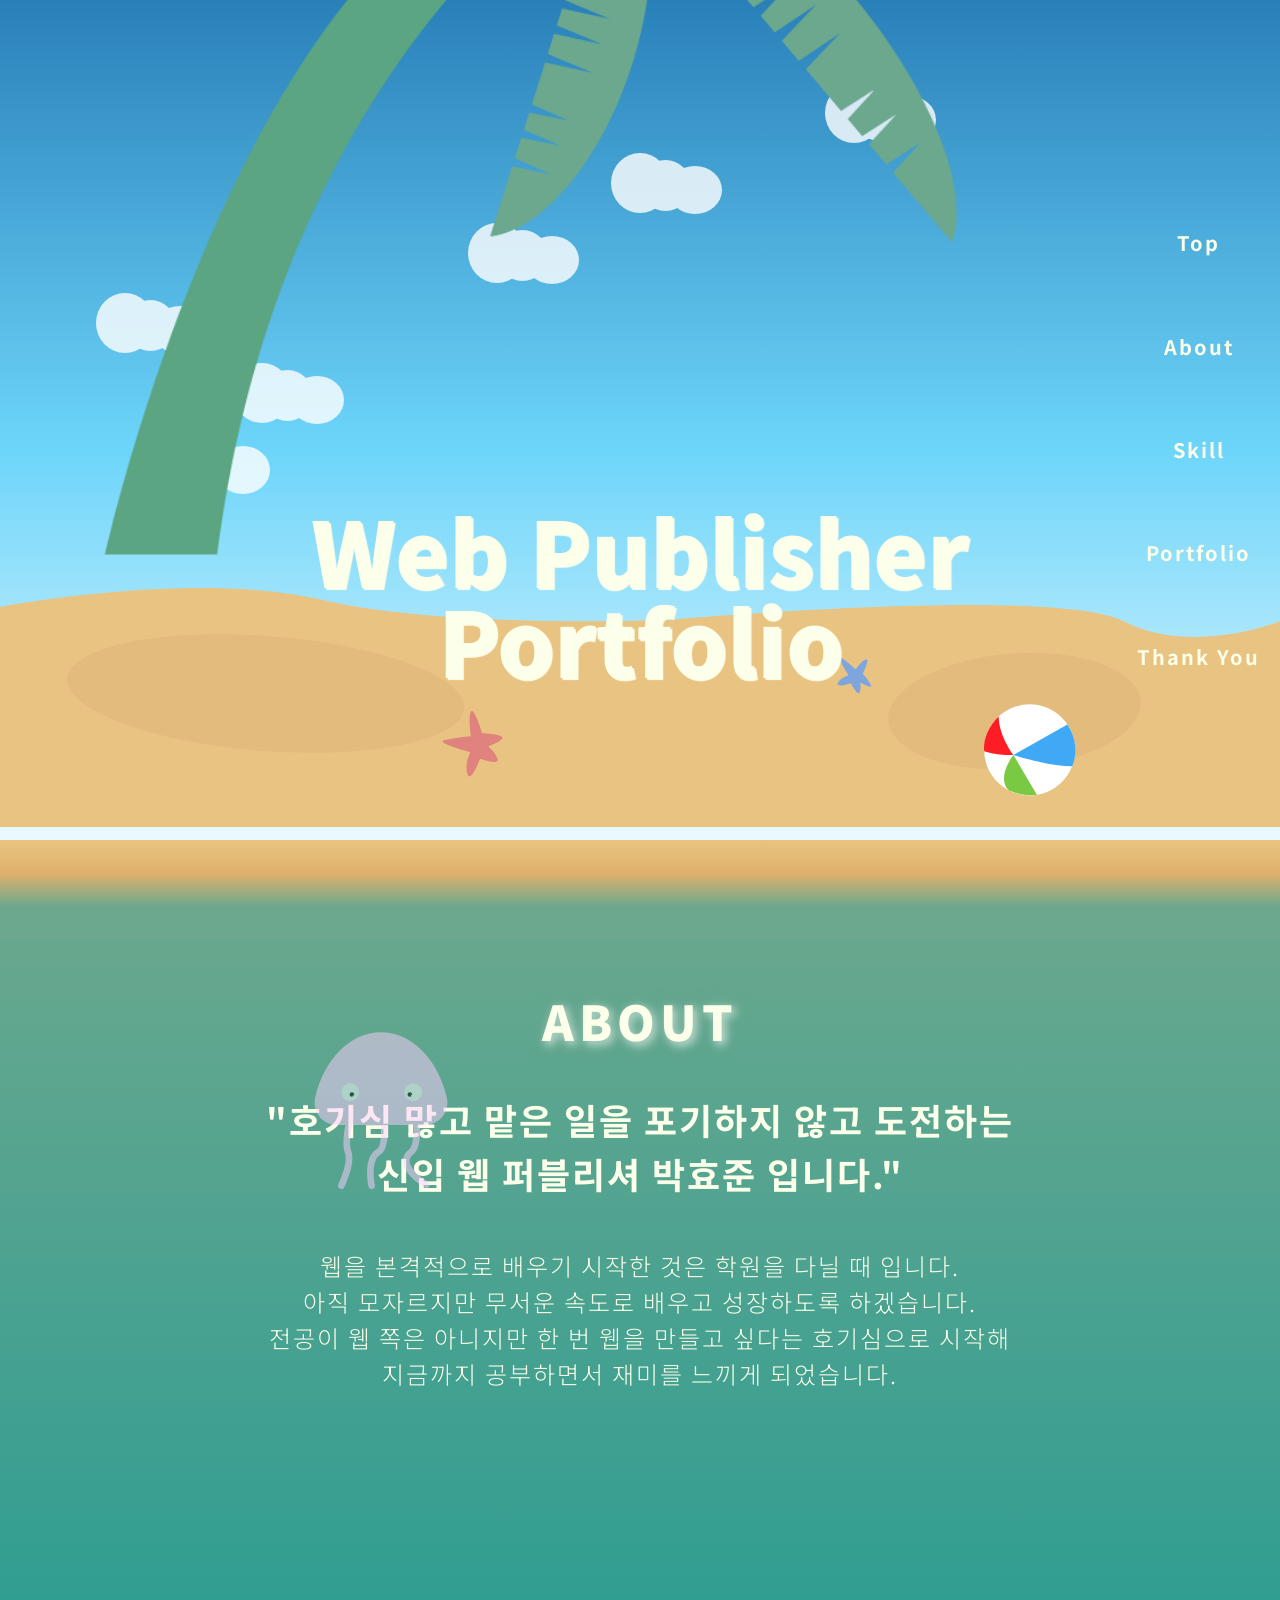
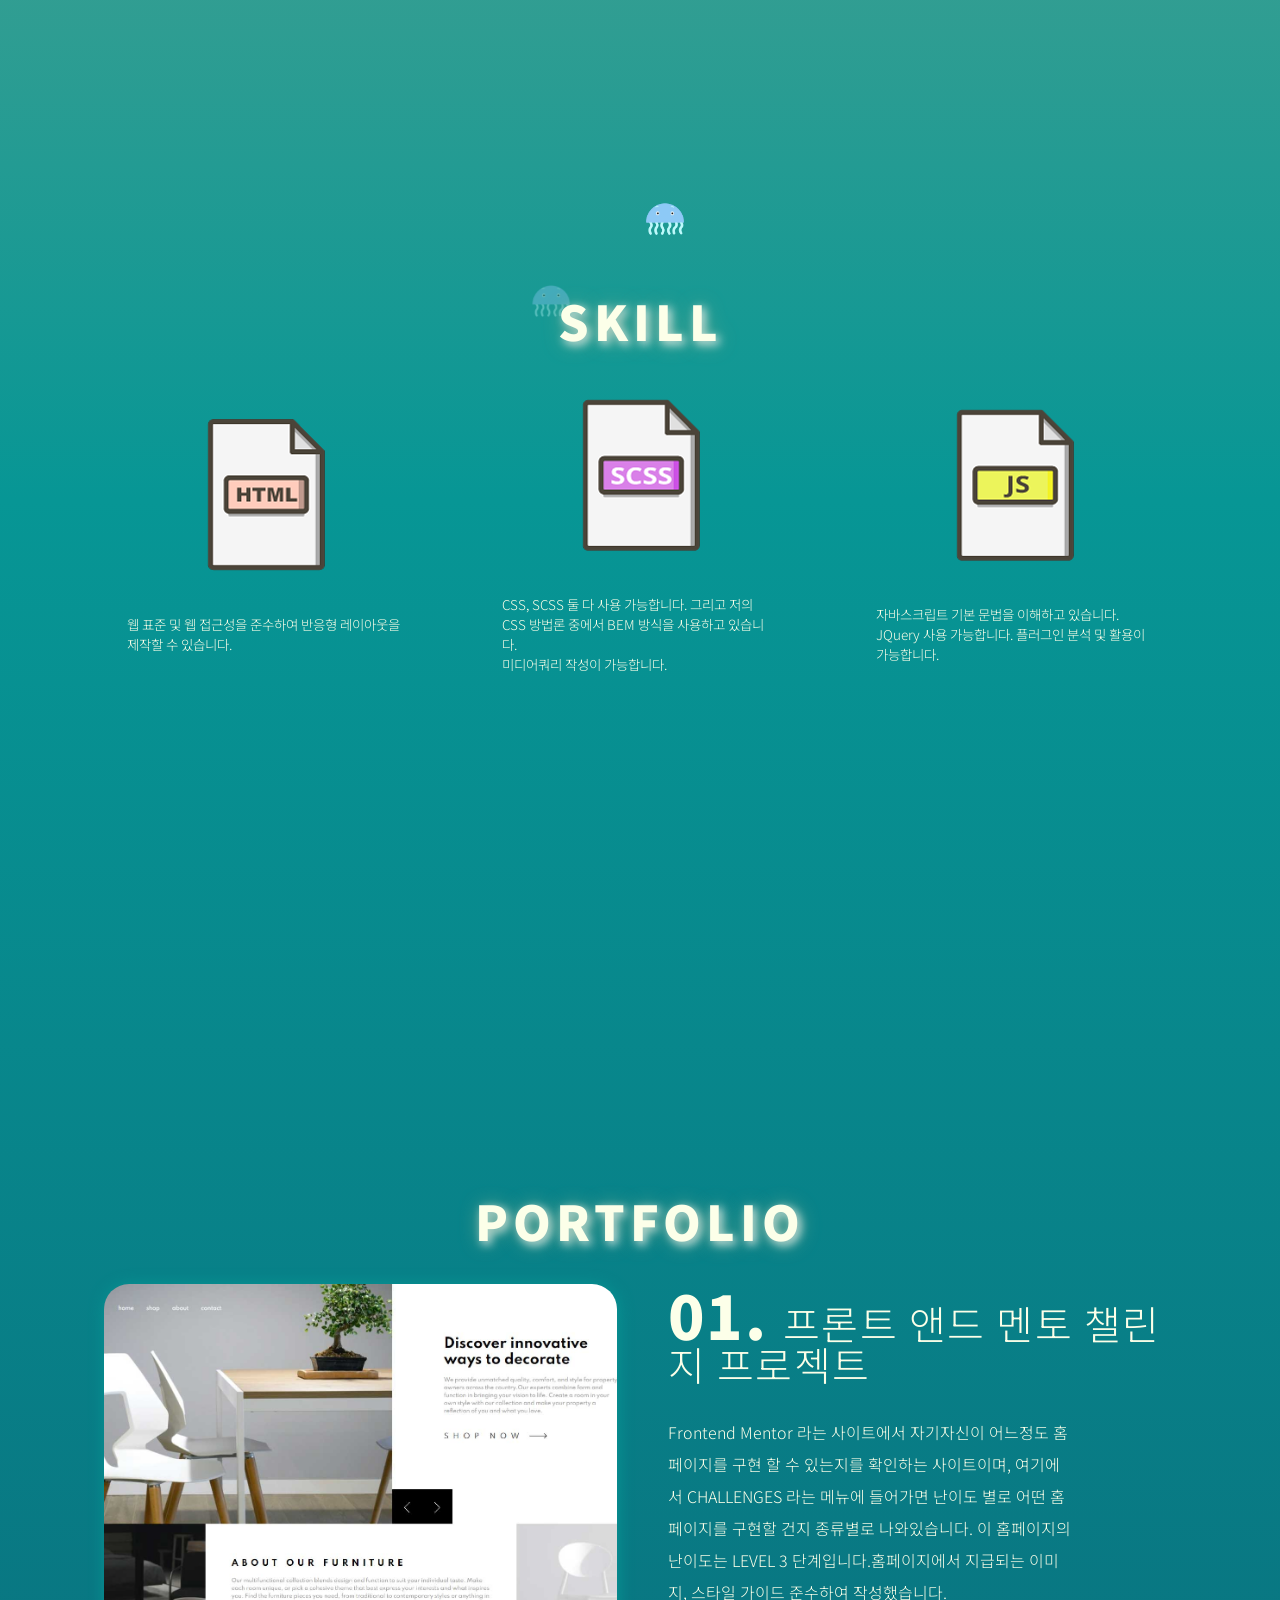
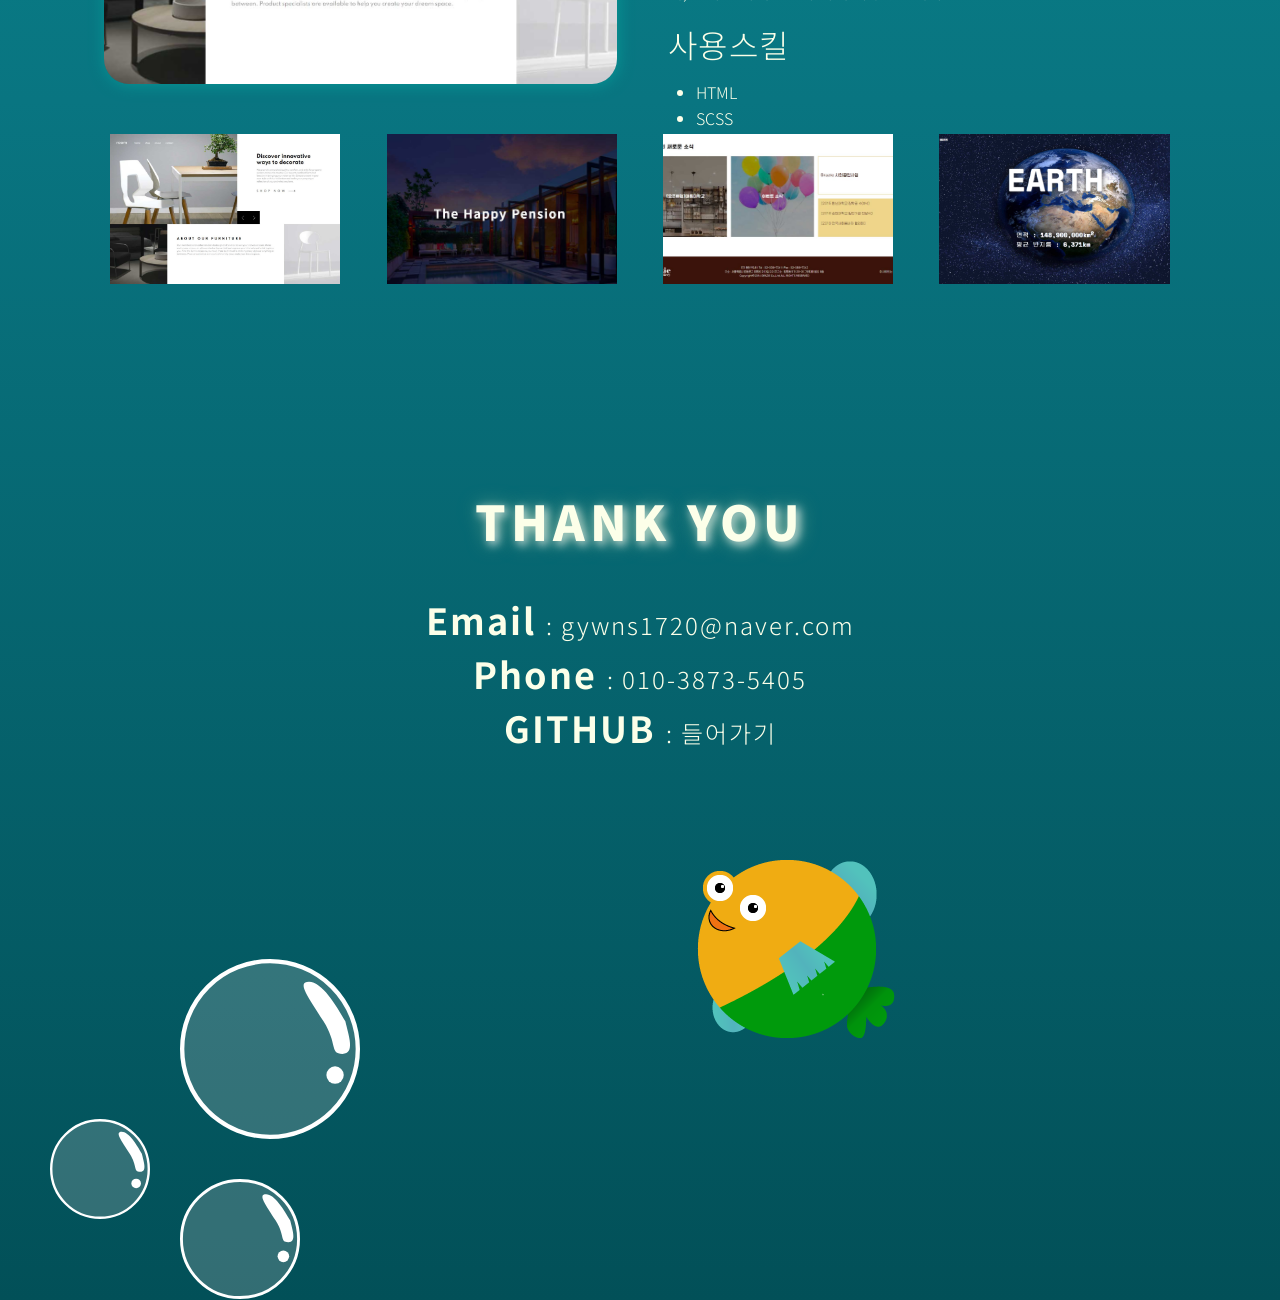
==== commit 69fd4376: "메인" ====
--- a/index.html
+++ b/index.html
@@ -189,7 +189,7 @@
                                 <img src="./src/images/portfolio/C.jpg" alt="그라찌에">
                             </figure>
                             <figure class="portfolio__item" data-type="D">
-                                <img src="./src/images/portfolio/D.jpg" alt="픽사">
+                                <img src="./src/images/portfolio/D.jpg" alt="스페이스">
                             </figure>
                         </div>
                     </div>
--- a/src/css/index.css
+++ b/src/css/index.css
@@ -169,32 +169,32 @@
 }
 .header__cloude--1 {
   top: 70px;
-  right: 654px;
+  right: 318.6666666667px;
   animation: cloudeMove 300s linear alternate infinite;
 }
 .header__cloude--2 {
   top: 140px;
-  right: 452px;
+  right: 533.3333333333px;
   animation: cloudeMove 300s linear alternate infinite;
 }
 .header__cloude--3 {
   top: 210px;
-  right: 696.6666666667px;
+  right: 676px;
   animation: cloudeMove 300s linear alternate infinite;
 }
 .header__cloude--4 {
   top: 280px;
-  right: 568.6666666667px;
+  right: 1048px;
   animation: cloudeMove 300s linear alternate infinite;
 }
 .header__cloude--5 {
   top: 350px;
-  right: 1288px;
+  right: 911.3333333333px;
   animation: cloudeMove 300s linear alternate infinite;
 }
 .header__cloude--6 {
   top: 420px;
-  right: 1228.6666666667px;
+  right: 985.3333333333px;
   animation: cloudeMove 300s linear alternate infinite;
 }
 .header__land {
@@ -292,7 +292,7 @@
 .skill,
 .portfolio,
 .thankyou {
-  height: 200vh;
+  height: 100vh;
   min-height: 700px;
   opacity: 0;
   position: relative;
